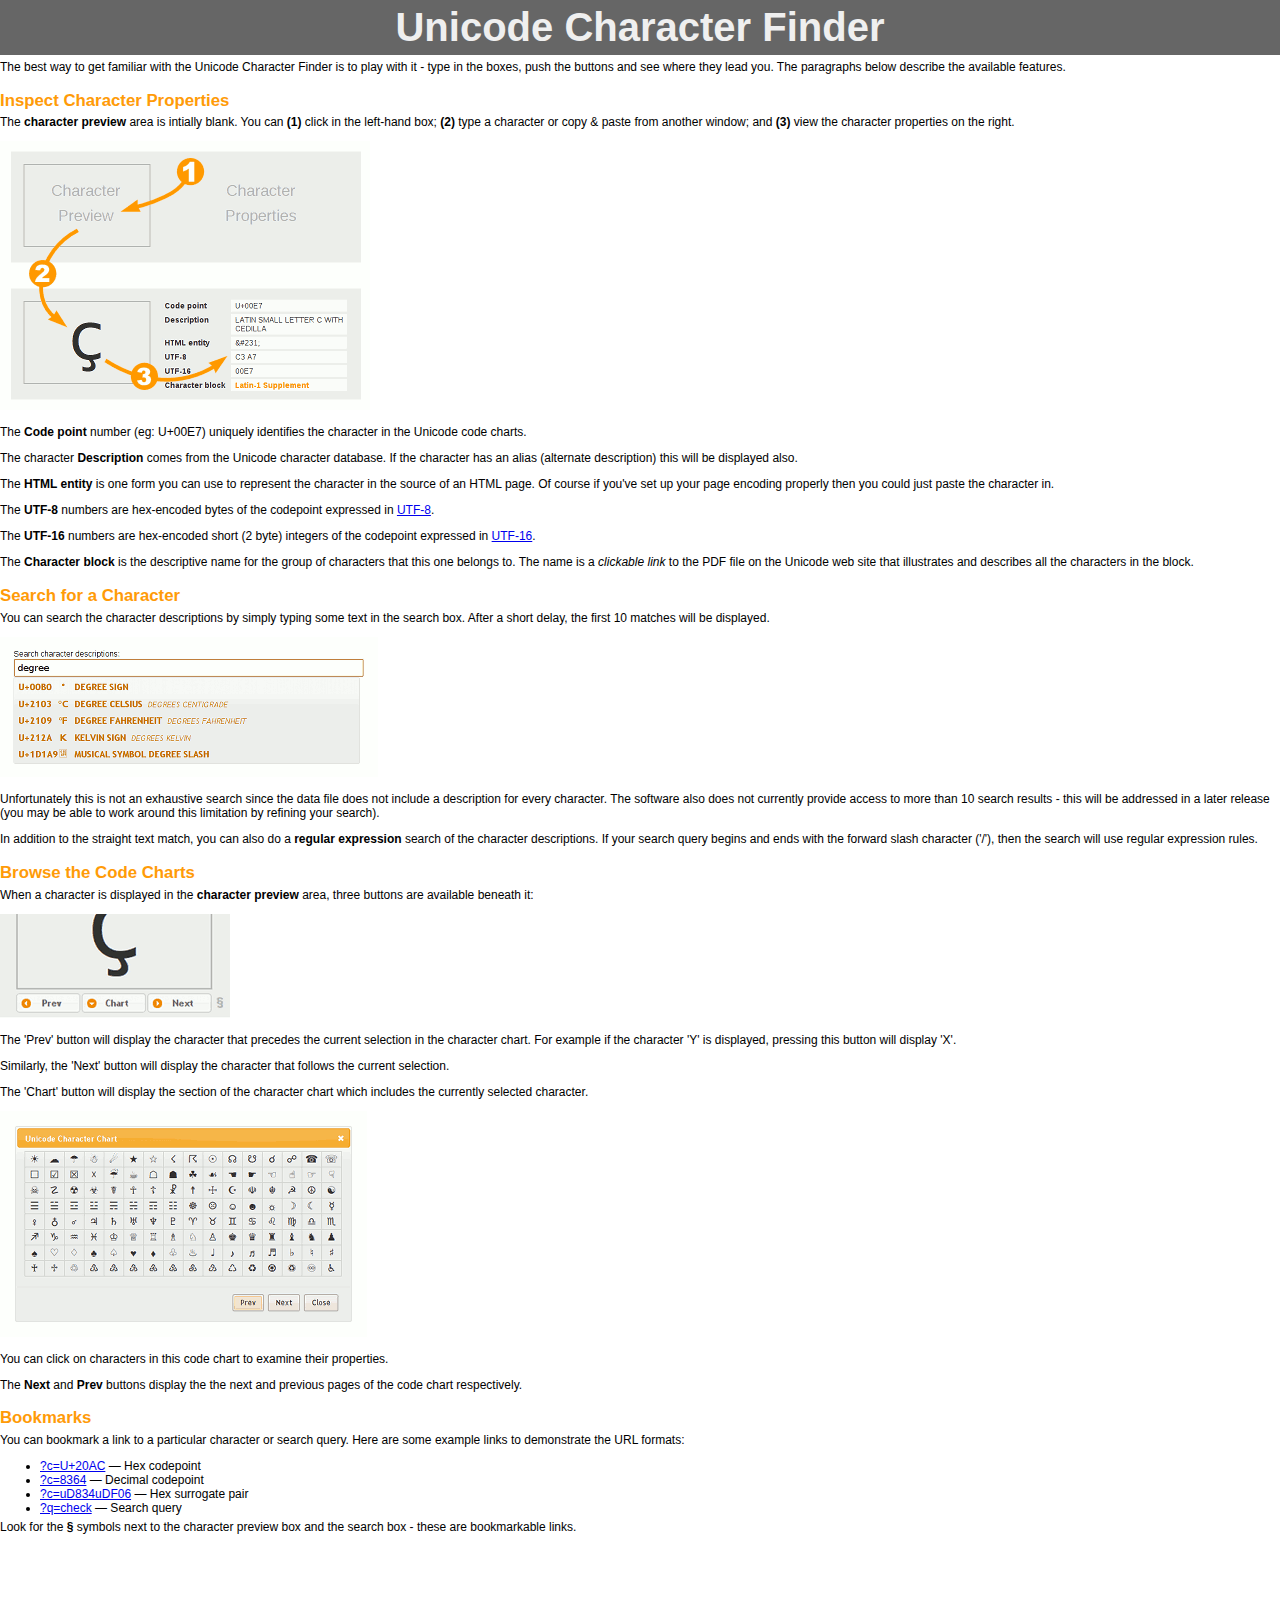
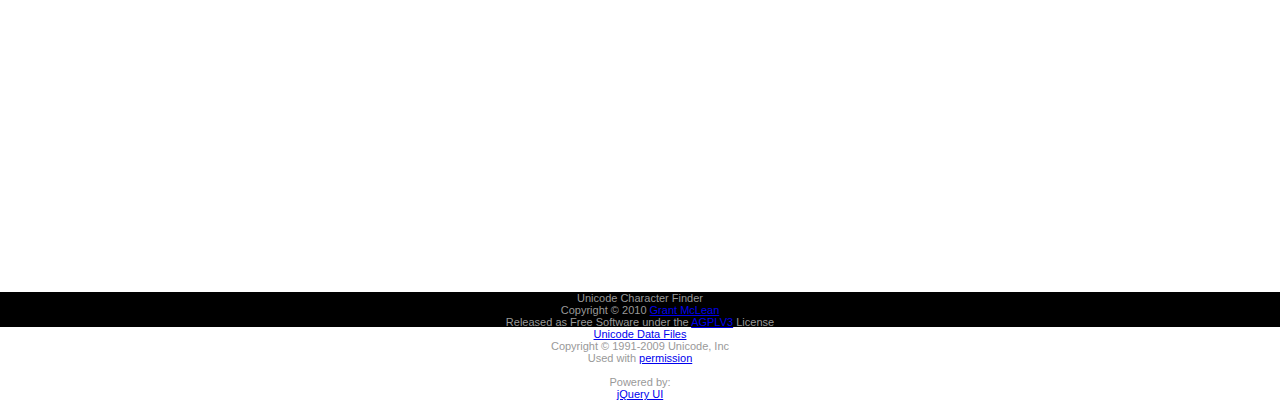
==== htdocs/index.html @ 3fd171ea "update help text and images" ====
<!DOCTYPE html PUBLIC "-//W3C//DTD XHTML 1.0 Strict//EN"
         "http://www.w3.org/TR/xhtml1/DTD/xhtml1-strict.dtd">
<html>
<head>
  <meta http-equiv="content-type" content="text/html; charset=utf-8" />
  <title>Unicode Character Finder</title>
  <!-- Copyright (c) 2010 Grant McLean.  See LICENSE.TXT for details -->
  <link rel="stylesheet" type="text/css" href="style.css">
  <link rel="stylesheet" type="text/css" href="ui/css/ui-lightness/jquery-ui-1.8rc2.custom.css">
  <script type="text/javascript" src="jquery-1.4.2.min.js"></script>
  <script type="text/javascript" src="jquery-ui-1.8rc3.custom.min.js"></script>
  <script type="text/javascript" src="jquery.ba-bbq.min.js"></script>
  <script type="text/javascript" src="jquery.ucf.js"></script>
  <script type="text/javascript" src="jquery.bgiframe.min.js"></script>
  <script type="text/javascript">
    jQuery(function () {
        jQuery('#my-ucf').ucf({ "help_selector": "#ucf-help" });
    });
  </script>
  <!--[if lt IE 7]><link rel="stylesheet" type="text/css" href="nasty-ie-hacks.css"><![endif]-->

</head>
<body>

  <div class="content">

    <h1>Unicode Character Finder<a id="fork-me" alt="Fork me on GitHub" title="Fork me on GitHub" href="http://github.com/grantm/ucf"></a></h1>

    <noscript>

      <p>This Javascript application allows you to search and browse the
      Unicode character charts.  It will also help you determine the syntax for
      entering characters into web pages or the source code of programs you are
      developing.  The program is free software: you can redistribute it and/or
      modify it under the terms of the GNU Affero General Public License.</p>

    </noscript>

    <div id="my-ucf"></div>

    <div id="ucf-help">

      <p>The best way to get familiar with the Unicode Character Finder is to
      play with it - type in the boxes, push the buttons and see where they
      lead you.  The paragraphs below describe the available features.</p>

      <h1>Inspect Character Properties</h1>

      <p>The <b>character preview</b> area is intially blank. You can
      <b>(1)</b> click in the left-hand box; <b>(2)</b> type a character or
      copy &amp; paste from another window; and <b>(3)</b> view the character
      properties on the right.</p>

      <p><img src="images/char-props.png" alt="picture of character properties" /></p>

      <p>The <b>Code point</b> number (eg: U+00E7) uniquely identifies the
      character in the Unicode code charts.</p>

      <p>The character <b>Description</b> comes from the Unicode character
      database.  If the character has an alias (alternate description) this
      will be displayed also.</p>

      <p>The <b>HTML entity</b> is one form you can use to represent the
      character in the source of an HTML page.  Of course if you've set up your
      page encoding properly then you could just paste the character in.</p>

      <p>The <b>UTF-8</b> numbers are hex-encoded bytes of the codepoint
      expressed in <a href='http://en.wikipedia.org/wiki/UTF-8'>UTF-8</a>.</p>

      <p>The <b>UTF-16</b> numbers are hex-encoded short (2 byte) integers of
      the codepoint expressed in <a
      href='http://en.wikipedia.org/wiki/UTF-16'>UTF-16</a>.</p>

      <p>The <b>Character block</b> is the descriptive name for the group of
      characters that this one belongs to.  The name is a <i>clickable link</i>
      to the PDF file on the Unicode web site that illustrates and describes
      all the characters in the block.</p>

      <h1>Search for a Character</h1>

      <p>You can search the character descriptions by simply typing some text
      in the search box.  After a short delay, the first 10 matches will be
      displayed.</p>

      <p><img src="images/char-search.png" alt="picture of character search" /></p>

      <p>Unfortunately this is not an exhaustive search since the data file
      does not include a description for every character.  The software also
      does not currently provide access to more than 10 search results - this
      will be addressed in a later release (you may be able to work around this
      limitation by refining your search).</p>

      <p>In addition to the straight text match, you can also do a <b>regular
      expression</b> search of the character descriptions.  If your search
      query begins and ends with the forward slash character ('/'), then the
      search will use regular expression rules.</p>

      <h1>Browse the Code Charts</h1>

      <p>When a character is displayed in the <b>character preview</b> area,
      three buttons are available beneath it:</p>

      <p><img src="images/char-browse.png" alt="picture of browse buttons" /></p>

      <p>The 'Prev' button will display the character that precedes the
      current selection in the character chart.  For example if the character
      'Y' is displayed, pressing this button will display 'X'.</p>

      <p>Similarly, the 'Next' button will display the character that
      follows the current selection.</p>

      <p>The 'Chart' button will display the section of the character chart
      which includes the currently selected character.</p>

      <p><img src="images/char-chart.png" alt="picture of character chart" /></p>

      <p>You can click on characters in this code chart to examine their
      properties.</p>

      <p>The <b>Next</b> and <b>Prev</b> buttons display the the next and
      previous pages of the code chart respectively.</p>

      <h1>Bookmarks</h1>

      <p>You can bookmark a link to a particular character or search query.
      Here are some example links to demonstrate the URL formats:</p>

      <ul id="sample-bookmarks">
        <li><a rel="nofollow" href="?c=U+20AC">?c=U+20AC</a> &mdash; Hex codepoint</li>
        <li><a rel="nofollow" href="?c=8364">?c=8364</a> &mdash; Decimal codepoint</li>
        <li><a rel="nofollow" href="?c=uD834uDF06">?c=uD834uDF06</a> &mdash; Hex surrogate pair</li>
        <li><a rel="nofollow" href="?q=check">?q=check</a> &mdash; Search query</li>
      </ul>

      <p>Look for the <b>&#167;</b> symbols next to the character preview box
      and the search box - these are bookmarkable links.</p>

      <p>&nbsp;</p>

    </div>

    <div class="push"></div>
  </div>

  <div class="footer">

    <div class="subfoot1">
      Unicode Character Finder<br />
      Copyright &copy; 2010 <a href="http://www.mclean.net.nz">Grant McLean</a><br />
      Released as Free Software under the <a href="http://www.fsf.org/licensing/licenses/agpl-3.0.html">AGPLV3</a> License
    </div>

    <div class="subfoot3">
      <a href="http://www.unicode.org/">Unicode Data Files</a><br />
      Copyright &copy; 1991-2009 Unicode, Inc<br />
      Used with <a href="http://www.unicode.org/copyright.html">permission</a>
    </div>

    <div class="subfoot2">
      &nbsp;<br />
      Powered by:<br />
      <a href="http://jqueryui.com/">jQuery UI</a>
    </div>

  </div>

</body>
</html>
---- htdocs/style.css ----
* {
  margin: 0;
}

html, body {
  height: 100%;
}

.content {
  min-height: 100%;
  height: auto !important;
  height: 100%;
  margin: 0 auto -35px;
  padding-bottom: 320px;
}

.footer, .push {
  height: 35px;
}

.footer {
  color: #999999;
  background-color: #000000;
  font-size: 11px;
  text-align: center;
}

.footer ul {
  padding: 10px 0 0 0;
  list-style: none;
}

body {
  margin: 0;
  padding: 0;
  font-family: Liberation Sans, Arial, sans-serif;
  font-size: 12px;
}

h1 {
  margin: 0;
  padding: 5px;
  text-align: center;
  color: #efefef;
  background-color: #666666;
  font-size: 40px;
  white-space: nowrap;
}

#my-ucf {
  width: 700px;
  margin: 0 auto;
  padding: 0;
  position: relative;
  font-size: 16px;
}

form.ucf-app a {
  color: #C77405;
  font-weight: bold;
  text-decoration: none;
}

form.ucf-app a:visited {
  color: #C77405;
}

form.ucf-app a:hover {
  text-decoration: underline;
}

form.ucf-app div.search-wrap {
  margin: 0 0 1.6em 0;
  position: relative;
  clear: both;
  z-index: 1;
}

form.ucf-app div.search-wrap input.search {
  width: 686px;
  font-size: 120%;
  padding: 5px;
}

form.ucf-app div.search-wrap input.search.busy {
  background: #eeeeee url(images/throbber.gif) no-repeat scroll center right;
}

form.ucf-app div.char-wrap {
  background-color: #eeeeee;
  float: left;
  width: 100%;
  margin: 0 0 30px 0;
  z-index: 2;
}

form.ucf-app div.char-wrap div.char-preview {
  float: left;
  position: relative;
  width: 300px;
}

form.ucf-app div.char-wrap div.char-props {
  float: left;
  position: relative;
  width: 400px;
}

form.ucf-app div.char-wrap div.char-preview-label {
  position: absolute;
  top: 25px;
  left: 25px;
  width: 250px;
  z-index: 1;
  text-align: center;
  font-size: 32px;
  line-height: 50px;
  padding: 28px 0 0 0;
  color: #bbbbbb;
  visibility: hidden;
}

form.ucf-app.empty div.char-wrap div.char-preview-label {
  visibility: visible;
}

form.ucf-app input.char {
  position: relative;
  z-index: 2;
  color: #333333;
  background-color: transparent;
  margin: 25px 25px 0 25px;
  width: 250px;
  height: 160px;
  font-size: 130px;
  text-align: center;
  border: 2px solid #bbbbbb;
}

form.ucf-app div.char-wrap div.char-props-label {
  position: absolute;
  top: 25px;
  left: 25px;
  width: 350px;
  z-index: 1;
  text-align: center;
  font-size: 32px;
  line-height: 50px;
  padding: 28px 0 0 0;
  color: #bbbbbb;
  visibility: hidden;
}

form.ucf-app.empty div.char-wrap div.char-props-label {
  visibility: visible;
}

form.ucf-app span.char-buttons {
  position: relative;
  left: 25px;
  visibility: hidden;
}

form.ucf-app div.char-wrap:hover span.char-buttons {
  visibility: visible;
}

form.ucf-app span.char-buttons button {
  margin-bottom: 6px;
  margin-right: 1px;
  width: 84px;
  height: 25px
}

form.ucf-app.empty span.char-buttons button {
  visibility: hidden;
}

form.ucf-app div.sample-wrap {
  color: #cccccc;
}

form.ucf-app div.sample-wrap:hover {
  color: #444444;
}

form.ucf-app div.sample-wrap ul {
  visibility: hidden;
  margin: 0 0 0 1em;
  padding: 0;
  list-style: none;
  display: inline;
}

form.ucf-app div.sample-wrap:hover ul {
  visibility: visible;
}

form.ucf-app div.sample-wrap ul li {
  margin: none;
  padding: 0 0.3em;
  list-style: none;
  display: inline;
}

form.ucf-app.empty div.char-info table {
  visibility: hidden;
}

form.ucf-app div.char-info table {
  margin: 22px 0 0 0;
  width: 375px;
  border-collapse: collapse;
  font-size: 14px;
  color: #333333;
}

form.ucf-app div.char-info table th {
  text-align: left;
  vertical-align: top;
}

form.ucf-app div.char-info span.alias {
  font-size: 90%;
  font-style: italic;
  color: #666666;
}

form.ucf-app div.char-info table th,
form.ucf-app div.char-info table td {
  border: 4px solid #eeeeee;
  padding: 3px;
}

form.ucf-app div.char-info table td {
  width: 236px;
  background-color: #fcfcfc;
  padding-left: 8px;
}

/* -------------------- for auto complete list ------------------------- */

form.ucf-app div.code-point {
  float: left;
  width: 4.2em;
}

form.ucf-app div.code-sample {
  float: left;
  font-weight: bold;
  width: 1.5em;
  text-align: center;
}

form.ucf-app div.code-descr {
  margin-left: 6.4em;
}

form.ucf-app span.code-alias {
  font-size: 92%;
  font-style: italic;
  font-weight: normal;
  padding-left: 0.6em;
}

table.ucf-code-chart {
  border-collapse: collapse;
  font-family: Liberation Sans, Arial, sans-serif;
}

table.ucf-code-chart td {
  border: 1px solid #cccccc;
  padding: 1px 0 0 0;
  font-size: 10px;
  font-size: 17px;
  text-align: center;
  vertical-align: center;
  width: 32px;
  height: 26px;
}

table.ucf-code-chart td.reserved {
  background-color: #eeeeee;
}

table.ucf-code-chart td.curr-char {
  background-color: #fad184;
}

div.ui-dialog-buttonpane {
  font-weight: bold;
}

div.ucf-tab-font {
  width: 32px;
  height: 62px;
  background-image: url(images/tabs.png);
  background-position: 0px -78px;
  position: absolute;
  top: 25px;
  left: -32px;
}

div.ucf-tab-font:hover {
  background-position: 0px 0px;
  cursor: pointer;
}

div.ucf-tab-help {
  width: 32px;
  height: 62px;
  background-image: url(images/tabs.png);
  background-position: 0px -233px;
  position: absolute;
  top: 25px;
  left: 700px;
}

div.ucf-tab-help:hover {
  background-position: 0px 153px;
  cursor: pointer;
}

#ucf-help {
  background-color: white;
}

#ucf-help h1 {
  color: #ff9b08;
  background-color: transparent;
  font-size: 140%;
  text-align: left;
  padding: 0;
  margin: 1.0em 0 0.2em 0;
}

#ucf-help p {
  margin: 0.4em 0 1em 0;
}
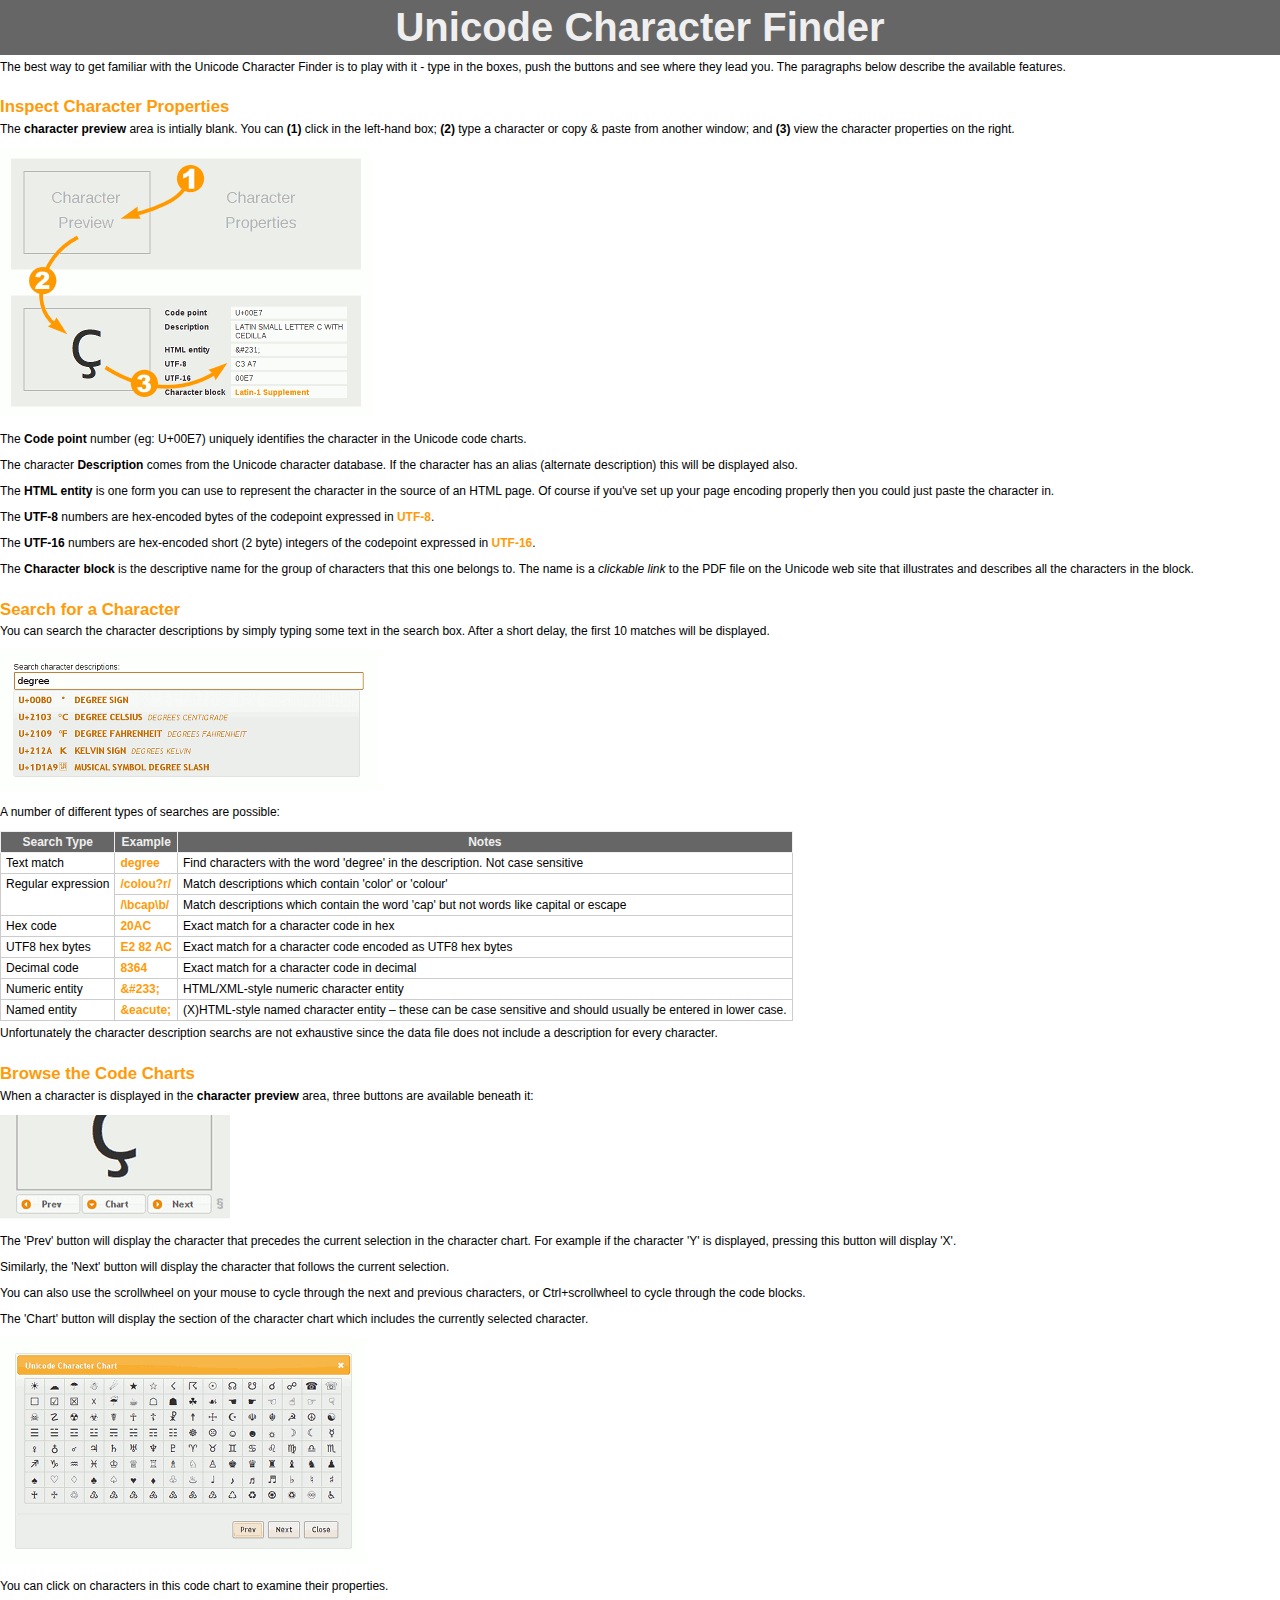
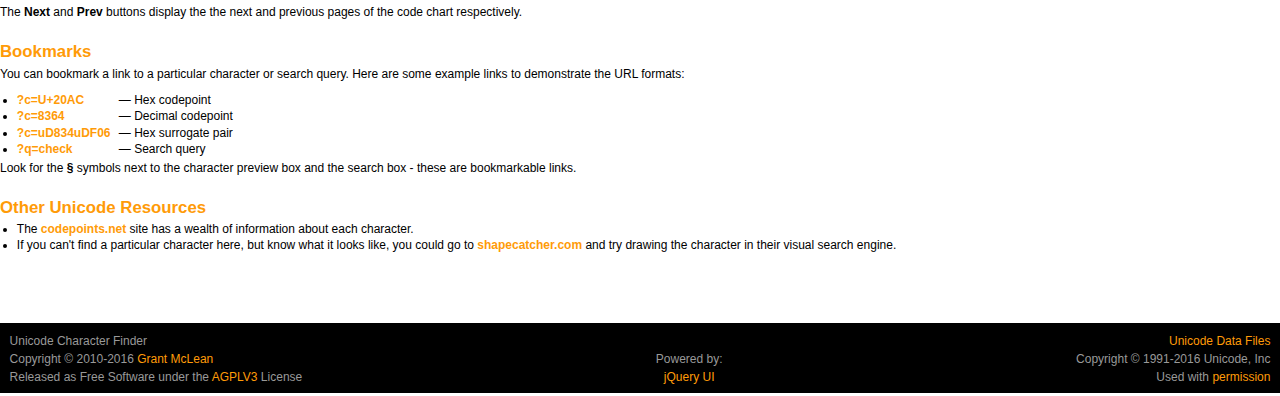
==== commit c0b529be: "display Unicode version number in the footer" ====
--- a/htdocs/index.html
+++ b/htdocs/index.html
@@ -1,20 +1,22 @@
-<!DOCTYPE html PUBLIC "-//W3C//DTD XHTML 1.0 Strict//EN"
-         "http://www.w3.org/TR/xhtml1/DTD/xhtml1-strict.dtd">
+<!DOCTYPE html>
 <html>
 <head>
   <meta http-equiv="content-type" content="text/html; charset=utf-8" />
   <title>Unicode Character Finder</title>
-  <!-- Copyright (c) 2010 Grant McLean.  See LICENSE.TXT for details -->
+  <!-- Copyright (c) 2010-2016 Grant McLean.  See LICENSE.TXT for details -->
   <link rel="stylesheet" type="text/css" href="style.css">
-  <link rel="stylesheet" type="text/css" href="ui/css/ui-lightness/jquery-ui-1.8rc2.custom.css">
-  <script type="text/javascript" src="jquery-1.4.2.min.js"></script>
-  <script type="text/javascript" src="jquery-ui-1.8rc3.custom.min.js"></script>
-  <script type="text/javascript" src="jquery.ba-bbq.min.js"></script>
+  <link rel="stylesheet" type="text/css" href="jquery-ui-1.11.4.custom/jquery-ui.min.css">
+  <script type="text/javascript" src="query-string.js"></script>
+  <script type="text/javascript" src="jquery-1.11.3.min.js"></script>
+  <script type="text/javascript" src="jquery-ui-1.11.4.custom/jquery-ui.min.js"></script>
+  <script type="text/javascript" src="jquery.mousewheel.min.js"></script>
   <script type="text/javascript" src="jquery.ucf.js"></script>
-  <script type="text/javascript" src="jquery.bgiframe.min.js"></script>
   <script type="text/javascript">
     jQuery(function () {
-        jQuery('#my-ucf').ucf({ "help_selector": "#ucf-help" });
+        jQuery('#my-ucf').ucf({
+            help_selector: "#ucf-help",
+            sample_chars: [ 169, 233, 256, 257, 8364, 8451, 9654, 9733, 9731, 119558, 128568 ]
+        });
     });
   </script>
   <!--[if lt IE 7]><link rel="stylesheet" type="text/css" href="nasty-ie-hacks.css"><![endif]-->
@@ -84,16 +86,58 @@
 
       <p><img src="images/char-search.png" alt="picture of character search" /></p>
 
-      <p>Unfortunately this is not an exhaustive search since the data file
-      does not include a description for every character.  The software also
-      does not currently provide access to more than 10 search results - this
-      will be addressed in a later release (you may be able to work around this
-      limitation by refining your search).</p>
-
-      <p>In addition to the straight text match, you can also do a <b>regular
-      expression</b> search of the character descriptions.  If your search
-      query begins and ends with the forward slash character ('/'), then the
-      search will use regular expression rules.</p>
+      <p>A number of different types of searches are possible:</p>
+
+      <table class="search-types">
+        <tr>
+          <th>Search Type</th>
+          <th>Example</th>
+          <th>Notes</th>
+        </tr>
+        <tr>
+          <td>Text match</td>
+          <td><a rel="nofollow" href="?q=degree">degree</a></td>
+          <td>Find characters with the word 'degree' in the description. Not case sensitive</td>
+        </tr>
+        <tr>
+          <td rowspan="2">Regular expression</td>
+          <td><a rel="nofollow" href="?q=/colou?r/">/colou?r/</a></td>
+          <td>Match descriptions which contain 'color' or 'colour'</td>
+        </tr>
+        <tr>
+          <td><a rel="nofollow" href="?q=/\bcap\b/">/\bcap\b/</a></td>
+          <td>Match descriptions which contain the word 'cap' but not words like capital or escape</td>
+        </tr>
+        <tr>
+          <td>Hex code</td>
+          <td><a rel="nofollow" href="?q=20AC">20AC</a></td>
+          <td>Exact match for a character code in hex</td>
+        </tr>
+        <tr>
+          <td>UTF8 hex bytes</td>
+          <td><a rel="nofollow" href="?q=E2%2082%20AC">E2 82 AC</a></td>
+          <td>Exact match for a character code encoded as UTF8 hex bytes</td>
+        </tr>
+        <tr>
+          <td>Decimal code</td>
+          <td><a rel="nofollow" href="?q=8364">8364</a></td>
+          <td>Exact match for a character code in decimal</td>
+        </tr>
+        <tr>
+          <td>Numeric entity</td>
+          <td><a rel="nofollow" href="?q=%26%23233;">&amp;#233;</a></td>
+          <td>HTML/XML-style numeric character entity</td>
+        </tr>
+        <tr>
+          <td>Named entity</td>
+          <td><a rel="nofollow" href="?q=%26eacute;">&amp;eacute;</a></td>
+          <td>(X)HTML-style named character entity – these can be case sensitive and should usually be entered in lower case.</td>
+        </tr>
+      </table>
+
+      <p>Unfortunately the character description searchs are not exhaustive
+      since the data file does not include a description for every
+      character.</p>
 
       <h1>Browse the Code Charts</h1>
 
@@ -108,6 +152,10 @@
 
       <p>Similarly, the 'Next' button will display the character that
       follows the current selection.</p>
+
+      <p>You can also use the scrollwheel on your mouse to cycle through the
+      next and previous characters, or Ctrl+scrollwheel to cycle through the
+      code blocks.</p>
 
       <p>The 'Chart' button will display the section of the character chart
       which includes the currently selected character.</p>
@@ -135,6 +183,20 @@
       <p>Look for the <b>&#167;</b> symbols next to the character preview box
       and the search box - these are bookmarkable links.</p>
 
+      <h1>Other Unicode Resources</h1>
+
+      <ul>
+
+        <li>The <a href="https://codepoints.net">codepoints.net</a> site has a
+        wealth of information about each character.</li>
+
+        <li>If you can't find a particular character here, but know what it
+        looks like, you could go to <a
+        href="http://shapecatcher.com/">shapecatcher.com</a> and try drawing
+        the character in their visual search engine.</li>
+
+      </ul>
+
       <p>&nbsp;</p>
 
     </div>
@@ -146,13 +208,13 @@
 
     <div class="subfoot1">
       Unicode Character Finder<br />
-      Copyright &copy; 2010 <a href="http://www.mclean.net.nz">Grant McLean</a><br />
+      Copyright &copy; 2010-2016 <a href="http://www.mclean.net.nz">Grant McLean</a><br />
       Released as Free Software under the <a href="http://www.fsf.org/licensing/licenses/agpl-3.0.html">AGPLV3</a> License
     </div>
 
     <div class="subfoot3">
-      <a href="http://www.unicode.org/">Unicode Data Files</a><br />
-      Copyright &copy; 1991-2009 Unicode, Inc<br />
+      <a href="http://www.unicode.org/">Unicode Data Files<span id="unicode-version"></span></a><br />
+      Copyright &copy; 1991-2016 Unicode, Inc<br />
       Used with <a href="http://www.unicode.org/copyright.html">permission</a>
     </div>
 
--- a/htdocs/style.css
+++ b/htdocs/style.css
@@ -10,25 +10,31 @@
   min-height: 100%;
   height: auto !important;
   height: 100%;
-  margin: 0 auto -35px;
-  padding-bottom: 320px;
+  margin: 0 auto -70px;
+  padding-bottom: 40px;
 }
 
 .footer, .push {
-  height: 35px;
+  height: 70px;
 }
 
 .footer {
   color: #999999;
   background-color: #000000;
-  font-size: 11px;
-  text-align: center;
-}
-
-.footer ul {
-  padding: 10px 0 0 0;
-  list-style: none;
-}
+  font-size: 12px;
+  line-height: 150%;
+}
+
+.footer a {
+  color: #ff9b08;
+  text-decoration: none;
+}
+.footer a:visited { color: #ff9b08; }
+.footer a:hover { text-decoration: underline; }
+
+.subfoot1 { padding: 0.8em; float: left; text-align: left; }
+.subfoot2 { padding: 0.8em; text-align: center; }
+.subfoot3 { padding: 0.8em; float: right; text-align: right; }
 
 body {
   margin: 0;
@@ -47,6 +53,42 @@
   white-space: nowrap;
 }
 
+ul {
+  margin: 0;
+  padding: 0;
+}
+
+ul li {
+  margin: 0.2em 0 0.2em 1.4em;
+  padding: 0;
+}
+body .ui-state-default {
+  color: #333333 !important;
+}
+
+div.ucf-splash-dlg p {
+  font-size: 120%;
+  margin: 1.6em auto 1.6em auto;
+}
+
+div.ucf-splash-dlg p.error {
+  color: #AA0000;
+  font-weight: bold;
+}
+
+p.ucf-loading {
+  font-size: 130%;
+  width: 7em;
+  padding-right: 20px;
+  background: #eeeeee url(images/throbber.gif) no-repeat scroll center right;
+  margin: 2em auto 2em auto;
+}
+
+div.ucf-splash-dlg p span.ui-icon {
+  float: left;
+  margin-right: 0.6em;
+}
+
 #my-ucf {
   width: 700px;
   margin: 0 auto;
@@ -55,18 +97,39 @@
   font-size: 16px;
 }
 
-form.ucf-app a {
-  color: #C77405;
+form.ucf-app a,
+div#ucf-help a {
+  color: #ff9b08;
   font-weight: bold;
   text-decoration: none;
 }
 
-form.ucf-app a:visited {
-  color: #C77405;
-}
-
-form.ucf-app a:hover {
+form.ucf-app a:visited,
+div#ucf-help a:visited {
+  color: #ff9b08;
+}
+
+form.ucf-app a:hover,
+div#ucf-help a:hover {
   text-decoration: underline;
+}
+
+div#ucf-help table.search-types {
+  border-collapse: collapse;
+}
+
+div#ucf-help table.search-types th {
+  white-space: nowrap;
+  color: #eeeeee;
+  background-color: #666666;
+  border: 1px solid #eeeeee;
+  padding: 3px 5px;
+}
+
+div#ucf-help table.search-types td {
+  vertical-align: top;
+  border: 1px solid #cccccc;
+  padding: 3px 5px;
 }
 
 form.ucf-app div.search-wrap {
@@ -86,6 +149,19 @@
   background: #eeeeee url(images/throbber.gif) no-repeat scroll center right;
 }
 
+form.ucf-app div.search-wrap.state-empty a.search-link {
+  visibility: hidden;
+}
+
+form.ucf-app div.search-wrap a.search-link {
+  padding: 0 6px;
+  color: #bbbbbb;
+}
+
+form.ucf-app div.search-wrap a.search-link:hover {
+  color: #ff9b08;
+}
+
 form.ucf-app div.char-wrap {
   background-color: #eeeeee;
   float: left;
@@ -98,6 +174,22 @@
   float: left;
   position: relative;
   width: 300px;
+}
+
+form.ucf-app div.char-preview input.unassigned {
+  background-image: url(images/reserved-bg.png);
+}
+
+form.ucf-app div.char-preview input.noncharacter {
+  background-color: #aaaaaa;
+}
+
+form.ucf-app div.char-preview input.surrogate {
+  background-color: #77aa77;
+}
+
+form.ucf-app div.char-preview input.pua {
+  background-color: #fafad7;
 }
 
 form.ucf-app div.char-wrap div.char-props {
@@ -129,7 +221,7 @@
   z-index: 2;
   color: #333333;
   background-color: transparent;
-  margin: 25px 25px 0 25px;
+  margin: 20px 25px 5px 25px;
   width: 250px;
   height: 160px;
   font-size: 130px;
@@ -158,26 +250,50 @@
 form.ucf-app span.char-buttons {
   position: relative;
   left: 25px;
+}
+
+form.ucf-app span.char-buttons button.ui-button.ui-state-default {
+  font-weight: bold;
+  color: #666666 !important;
+  font-size: 12px;
+  padding: 0 0 0 0;
+  margin-bottom: 6px;
+  margin-right: 2px;
+  width: 83px;
+  height: 25px
+}
+
+form.ucf-app span.char-buttons button.ui-button span.ui-button-icon-primary {
+  margin: -8px 0 0 4px;
+}
+
+form.ucf-app span.char-buttons button.disabled {
+  background-color: yellow;
+}
+
+form.ucf-app span.char-buttons button span.ui-button-text {
+  position: relative;
+  top: -2px;
+}
+
+form.ucf-app.empty span.char-buttons a.char-link {
   visibility: hidden;
 }
 
-form.ucf-app div.char-wrap:hover span.char-buttons {
-  visibility: visible;
-}
-
-form.ucf-app span.char-buttons button {
-  margin-bottom: 6px;
-  margin-right: 1px;
-  width: 84px;
-  height: 25px
-}
-
-form.ucf-app.empty span.char-buttons button {
-  visibility: hidden;
+form.ucf-app span.char-buttons a.char-link {
+  font-size: 18px;
+  padding: 0 4px;
+  color: #bbbbbb;
+}
+
+form.ucf-app span.char-buttons a.char-link:hover {
+  color: #ff9b08;
 }
 
 form.ucf-app div.sample-wrap {
+  display: none;
   color: #cccccc;
+  margin-top: 1.0em;
 }
 
 form.ucf-app div.sample-wrap:hover {
@@ -197,13 +313,20 @@
 }
 
 form.ucf-app div.sample-wrap ul li {
-  margin: none;
-  padding: 0 0.3em;
+  margin: 0;
+  padding: 0.4em 0.6em;
   list-style: none;
   display: inline;
+  border-radius: 4px;
+}
+
+form.ucf-app div.sample-wrap ul li:hover {
+  background-color: #eeeeee;
+  cursor: pointer;
 }
 
 form.ucf-app.empty div.char-info table {
+  float: left;
   visibility: hidden;
 }
 
@@ -238,7 +361,29 @@
   padding-left: 8px;
 }
 
-/* -------------------- for auto complete list ------------------------- */
+/* -------------------- for search results list ------------------------- */
+
+form.ucf-app .search-results .result-items {
+  position: relative;
+}
+
+form.ucf-app .search-wrap.state-empty .result-items {
+  display: none;
+}
+
+form.ucf-app .result-items li {
+  font-size: 1.1em;
+  color: #FF9B08;
+  font-weight: bold;
+  border: 1px solid transparent;
+  padding: 4px;
+}
+
+form.ucf-app .result-items li:hover {
+  border: 1px solid #fbcb09;
+  background: #fdf5ce url("jquery-ui-1.11.4.custom/images/ui-bg_glass_100_fdf5ce_1x400.png") 50% 50% repeat-x;
+  color: #c77405;
+}
 
 form.ucf-app div.code-point {
   float: left;
@@ -263,13 +408,99 @@
   padding-left: 0.6em;
 }
 
+form.ucf-app span.code-alias:after {
+  content: '';
+  display: block;
+  clear: left;
+}
+
+form.ucf-app .search-footer {
+  padding: 10px 0;
+  text-align: center;
+  background-color: #eeeeee;
+  border-bottom-left-radius: 16px;
+  border-bottom-right-radius: 16px;
+}
+
+form.ucf-app .search-footer .throbber {
+  background-repeat: no-repeat;
+  background-image: url(images/throbber.gif);
+  background-position: right center;
+  padding-right: 22px;
+}
+
+form.ucf-app .search-footer .throbber {
+  font-weight: bold;
+}
+
+form.ucf-app .search-wrap.state-partial .search-footer:hover {
+  cursor: pointer;
+  background-color: #FF9B08;
+  color: #ffffff;
+}
+
+form.ucf-app .search-wrap .search-footer .complete {
+  font-style: italic;
+  color: #888888;
+}
+
+form.ucf-app .search-wrap.state-empty .search-footer,
+form.ucf-app .search-wrap .search-footer .throbber,
+form.ucf-app .search-wrap .search-footer .partial,
+form.ucf-app .search-wrap .search-footer .complete {
+  display: none;
+}
+
+form.ucf-app .search-wrap.state-empty .sample-wrap  { display: block; }
+
+form.ucf-app .search-wrap.state-searching .throbber { display: inline; }
+form.ucf-app .search-wrap.state-partial   .partial  { display: inline; }
+form.ucf-app .search-wrap.state-complete  .complete { display: inline; }
+
+div.ucf-chart-dialog {
+  position: relative;
+}
+
+div.ucf-chart-dialog select.ucf-block-menu {
+  position: relative;
+}
+
+div.ucf-chart-wrapper {
+  height: 220px;
+  border-bottom: 1px solid #cccccc;
+  margin: 0 0 8px 0;
+  padding: 2px;
+  overflow: auto;
+}
+
+div.ucf-chart-buttons {
+  position: relative;
+}
+
+div.ucf-chart-buttons select {
+  position: absolute;
+  width: 300px;
+  top: 2px;
+}
+
+div.ucf-chart-buttons button {
+  float: right;
+  margin-left: 4px;
+}
+
+div.ucf-chart-buttons button.ui-button span.ui-button-icon-primary {
+  margin: -8px 0 0 4px;
+}
+
 table.ucf-code-chart {
   border-collapse: collapse;
   font-family: Liberation Sans, Arial, sans-serif;
+  background-image: url(images/reserved-bg.png);
 }
 
 table.ucf-code-chart td {
   border: 1px solid #cccccc;
+  background-color: #eeeeee;
   padding: 1px 0 0 0;
   font-size: 10px;
   font-size: 17px;
@@ -279,8 +510,21 @@
   height: 26px;
 }
 
-table.ucf-code-chart td.reserved {
-  background-color: #eeeeee;
+table.ucf-code-chart td.unassigned {
+  background-color: transparent;
+  opacity : 0.3;
+}
+
+table.ucf-code-chart td.noncharacter {
+  background-color: #aaaaaa;
+}
+
+table.ucf-code-chart td.surrogate {
+  background-color: #77aa77;
+}
+
+table.ucf-code-chart td.pua {
+  background-color: #fafad7;
 }
 
 table.ucf-code-chart td.curr-char {
@@ -331,9 +575,30 @@
   font-size: 140%;
   text-align: left;
   padding: 0;
-  margin: 1.0em 0 0.2em 0;
+  margin: 1.4em 0 0.2em 0;
 }
 
 #ucf-help p {
   margin: 0.4em 0 1em 0;
 }
+
+#fork-me {
+  display: block;
+  width: 56px;
+  height: 56px;
+  position: absolute;
+  top: 0;
+  right: 0;
+  background-image: url(images/fork-me.png);
+}
+
+#fork-me:hover {
+  background-position: 0px -56px;
+}
+
+ul#sample-bookmarks li a {
+  display: block;
+  float: left;
+  width: 8.5em;
+}
+
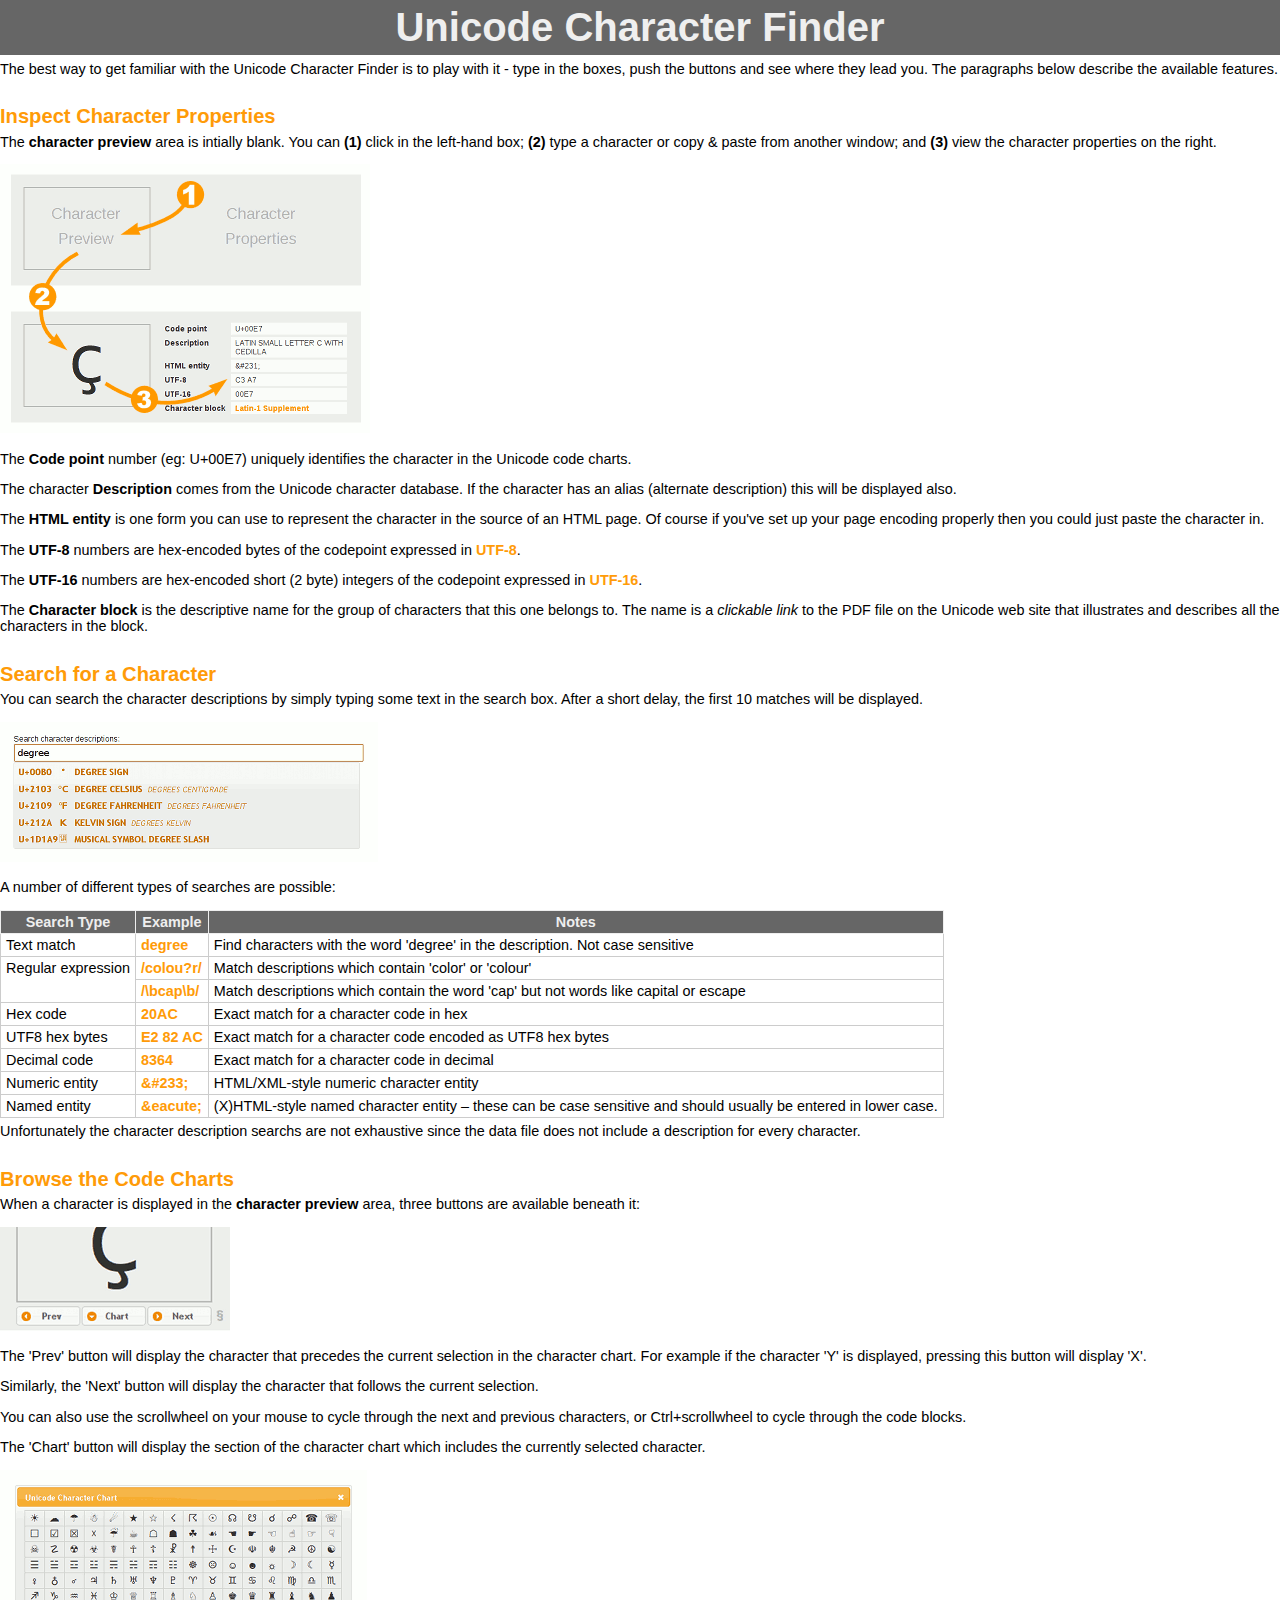
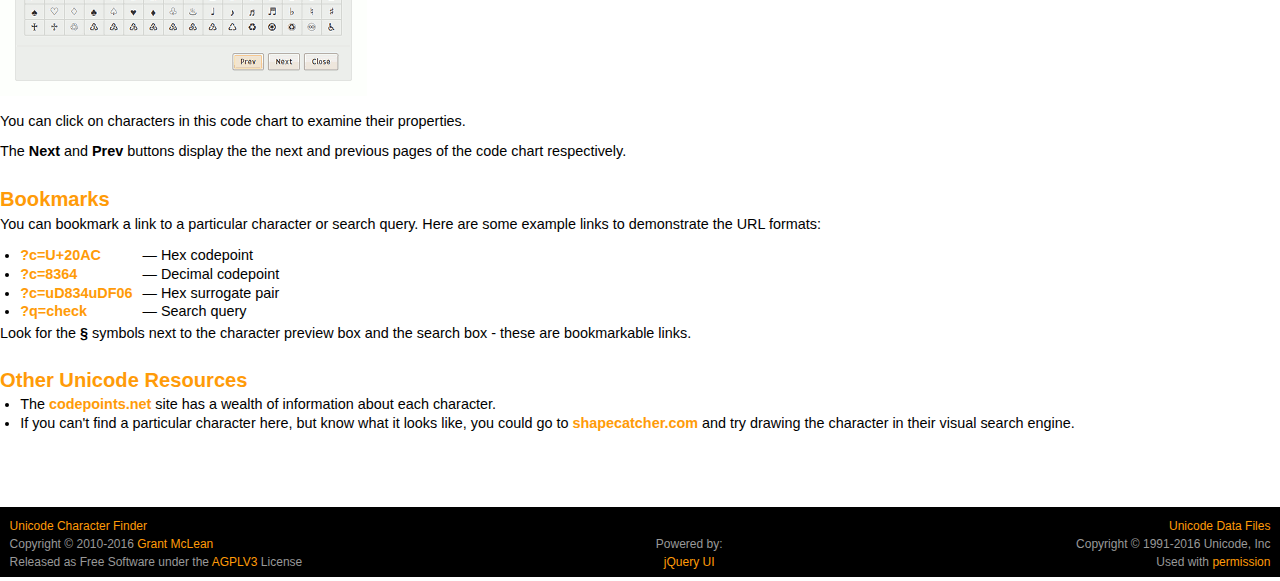
==== commit 9cb341ea: "jQuery UI: upgrade from 1.11.4 to 1.12.0" ====
--- a/htdocs/index.html
+++ b/htdocs/index.html
@@ -4,11 +4,18 @@
   <meta http-equiv="content-type" content="text/html; charset=utf-8" />
   <title>Unicode Character Finder</title>
   <!-- Copyright (c) 2010-2016 Grant McLean.  See LICENSE.TXT for details -->
+  <meta name="description" content="A handy tool for searching the Unicode Character Database and learning about Unicode characters.">
+  <meta name="twitter:card" content="summary" />
+  <meta name="twitter:site" content="@grantmnz">
+  <meta name="twitter:title" content="Unicode Character Finder" />
+  <meta name="twitter:description" content="A handy tool for searching the Unicode Character Database and learning about Unicode characters" />
+  <meta name="twitter:image" content="http://www.mclean.net.nz/ucf/images/ucf-thumbnail.png" />
+  <meta name="twitter:image:alt" content="Unicode search results" />
   <link rel="stylesheet" type="text/css" href="style.css">
-  <link rel="stylesheet" type="text/css" href="jquery-ui-1.11.4.custom/jquery-ui.min.css">
+  <link rel="stylesheet" type="text/css" href="jquery-ui-1.12.0.custom/jquery-ui.min.css">
   <script type="text/javascript" src="query-string.js"></script>
   <script type="text/javascript" src="jquery-1.11.3.min.js"></script>
-  <script type="text/javascript" src="jquery-ui-1.11.4.custom/jquery-ui.min.js"></script>
+  <script type="text/javascript" src="jquery-ui-1.12.0.custom/jquery-ui.min.js"></script>
   <script type="text/javascript" src="jquery.mousewheel.min.js"></script>
   <script type="text/javascript" src="jquery.ucf.js"></script>
   <script type="text/javascript">
@@ -207,7 +214,7 @@
   <div class="footer">
 
     <div class="subfoot1">
-      Unicode Character Finder<br />
+      <a href="http://github.com/grantm/ucf">Unicode Character Finder</a><br />
       Copyright &copy; 2010-2016 <a href="http://www.mclean.net.nz">Grant McLean</a><br />
       Released as Free Software under the <a href="http://www.fsf.org/licensing/licenses/agpl-3.0.html">AGPLV3</a> License
     </div>
--- a/htdocs/style.css
+++ b/htdocs/style.css
@@ -62,7 +62,7 @@
   margin: 0.2em 0 0.2em 1.4em;
   padding: 0;
 }
-body .ui-state-default {
+body button.ui-button {
   color: #333333 !important;
 }
 
@@ -78,10 +78,7 @@
 
 p.ucf-loading {
   font-size: 130%;
-  width: 7em;
-  padding-right: 20px;
-  background: #eeeeee url(images/throbber.gif) no-repeat scroll center right;
-  margin: 2em auto 2em auto;
+  text-align: center;
 }
 
 div.ucf-splash-dlg p span.ui-icon {
@@ -95,21 +92,27 @@
   padding: 0;
   position: relative;
   font-size: 16px;
-}
-
-form.ucf-app a,
+  opacity: 0;
+  transition: opacity 0.9s;
+}
+
+#my-ucf.ready {
+  opacity: 1;
+}
+
+.ucf-app a,
 div#ucf-help a {
   color: #ff9b08;
   font-weight: bold;
   text-decoration: none;
 }
 
-form.ucf-app a:visited,
+.ucf-app a:visited,
 div#ucf-help a:visited {
   color: #ff9b08;
 }
 
-form.ucf-app a:hover,
+.ucf-app a:hover,
 div#ucf-help a:hover {
   text-decoration: underline;
 }
@@ -132,37 +135,51 @@
   padding: 3px 5px;
 }
 
-form.ucf-app div.search-wrap {
+.ucf-app .search-wrap {
   margin: 0 0 1.6em 0;
   position: relative;
   clear: both;
   z-index: 1;
 }
 
-form.ucf-app div.search-wrap input.search {
+.ucf-app .search-wrap .search-reset {
+  position: absolute;
+  right: 2px;
+  top: 1.3em;
+  padding: 6px 8px;
+  font-weight: bold;
+  cursor: pointer;
+  color: #ff9b08;
+}
+
+.ucf-app .search-wrap .search-reset:hover {
+  color: #C77405;
+}
+
+.ucf-app .search-wrap.state-empty .search-reset {
+  display: none;
+}
+
+.ucf-app .search-wrap input.search {
   width: 686px;
   font-size: 120%;
   padding: 5px;
 }
 
-form.ucf-app div.search-wrap input.search.busy {
-  background: #eeeeee url(images/throbber.gif) no-repeat scroll center right;
-}
-
-form.ucf-app div.search-wrap.state-empty a.search-link {
+.ucf-app .search-wrap.state-empty a.search-link {
   visibility: hidden;
 }
 
-form.ucf-app div.search-wrap a.search-link {
+.ucf-app .search-wrap a.search-link {
   padding: 0 6px;
   color: #bbbbbb;
 }
 
-form.ucf-app div.search-wrap a.search-link:hover {
+.ucf-app .search-wrap a.search-link:hover {
   color: #ff9b08;
 }
 
-form.ucf-app div.char-wrap {
+.ucf-app .char-wrap {
   background-color: #eeeeee;
   float: left;
   width: 100%;
@@ -170,35 +187,35 @@
   z-index: 2;
 }
 
-form.ucf-app div.char-wrap div.char-preview {
+.ucf-app .char-wrap .char-preview {
   float: left;
   position: relative;
   width: 300px;
 }
 
-form.ucf-app div.char-preview input.unassigned {
+.ucf-app .char-preview input.unassigned {
   background-image: url(images/reserved-bg.png);
 }
 
-form.ucf-app div.char-preview input.noncharacter {
+.ucf-app .char-preview input.noncharacter {
   background-color: #aaaaaa;
 }
 
-form.ucf-app div.char-preview input.surrogate {
+.ucf-app .char-preview input.surrogate {
   background-color: #77aa77;
 }
 
-form.ucf-app div.char-preview input.pua {
+.ucf-app .char-preview input.pua {
   background-color: #fafad7;
 }
 
-form.ucf-app div.char-wrap div.char-props {
+.ucf-app .char-wrap .char-props {
   float: left;
   position: relative;
   width: 400px;
 }
 
-form.ucf-app div.char-wrap div.char-preview-label {
+.ucf-app .char-wrap .char-preview-label {
   position: absolute;
   top: 25px;
   left: 25px;
@@ -210,13 +227,15 @@
   padding: 28px 0 0 0;
   color: #bbbbbb;
   visibility: hidden;
-}
-
-form.ucf-app.empty div.char-wrap div.char-preview-label {
+  -moz-user-select: none;
+  -webkit-user-select: none;
+}
+
+.ucf-app.empty .char-wrap .char-preview-label {
   visibility: visible;
 }
 
-form.ucf-app input.char {
+.ucf-app input.char {
   position: relative;
   z-index: 2;
   color: #333333;
@@ -229,7 +248,7 @@
   border: 2px solid #bbbbbb;
 }
 
-form.ucf-app div.char-wrap div.char-props-label {
+.ucf-app .char-wrap .char-props-label {
   position: absolute;
   top: 25px;
   left: 25px;
@@ -241,66 +260,69 @@
   padding: 28px 0 0 0;
   color: #bbbbbb;
   visibility: hidden;
-}
-
-form.ucf-app.empty div.char-wrap div.char-props-label {
+  cursor: default;
+  -moz-user-select: none;
+  -webkit-user-select: none;
+}
+
+.ucf-app.empty .char-wrap .char-props-label {
   visibility: visible;
 }
 
-form.ucf-app span.char-buttons {
+.ucf-app .char-buttons {
   position: relative;
   left: 25px;
 }
 
-form.ucf-app span.char-buttons button.ui-button.ui-state-default {
+.ucf-app .char-buttons button.ui-button {
   font-weight: bold;
   color: #666666 !important;
   font-size: 12px;
-  padding: 0 0 0 0;
+  padding: 0 0.6em 0 0;
   margin-bottom: 6px;
   margin-right: 2px;
   width: 83px;
   height: 25px
 }
 
-form.ucf-app span.char-buttons button.ui-button span.ui-button-icon-primary {
+.ucf-app .char-buttons button.ui-button span.ui-button-icon-primary {
   margin: -8px 0 0 4px;
 }
 
-form.ucf-app span.char-buttons button.disabled {
+.ucf-app .char-buttons button.disabled {
   background-color: yellow;
 }
 
-form.ucf-app span.char-buttons button span.ui-button-text {
+.ucf-app .char-buttons button span.ui-button-text {
   position: relative;
   top: -2px;
 }
 
-form.ucf-app.empty span.char-buttons a.char-link {
+.ucf-app.empty .char-buttons a.char-link {
   visibility: hidden;
 }
 
-form.ucf-app span.char-buttons a.char-link {
+.ucf-app .char-buttons a.char-link {
   font-size: 18px;
   padding: 0 4px;
   color: #bbbbbb;
 }
 
-form.ucf-app span.char-buttons a.char-link:hover {
+.ucf-app .char-buttons a.char-link:hover {
   color: #ff9b08;
 }
 
-form.ucf-app div.sample-wrap {
+.ucf-app .sample-wrap {
   display: none;
   color: #cccccc;
   margin-top: 1.0em;
 }
 
-form.ucf-app div.sample-wrap:hover {
+.ucf-app .sample-wrap:hover {
   color: #444444;
 }
 
-form.ucf-app div.sample-wrap ul {
+.ucf-app .sample-wrap ul {
   visibility: hidden;
   margin: 0 0 0 1em;
   padding: 0;
@@ -308,11 +330,11 @@
   display: inline;
 }
 
-form.ucf-app div.sample-wrap:hover ul {
+.ucf-app .sample-wrap:hover ul {
   visibility: visible;
 }
 
-form.ucf-app div.sample-wrap ul li {
+.ucf-app .sample-wrap ul li {
   margin: 0;
   padding: 0.4em 0.6em;
   list-style: none;
@@ -320,17 +342,17 @@
   border-radius: 4px;
 }
 
-form.ucf-app div.sample-wrap ul li:hover {
+.ucf-app .sample-wrap ul li:hover {
   background-color: #eeeeee;
   cursor: pointer;
 }
 
-form.ucf-app.empty div.char-info table {
+.ucf-app.empty .char-info table {
   float: left;
   visibility: hidden;
 }
 
-form.ucf-app div.char-info table {
+.ucf-app .char-info table {
   margin: 22px 0 0 0;
   width: 375px;
   border-collapse: collapse;
@@ -338,24 +360,24 @@
   color: #333333;
 }
 
-form.ucf-app div.char-info table th {
+.ucf-app .char-info table th {
   text-align: left;
   vertical-align: top;
 }
 
-form.ucf-app div.char-info span.alias {
+.ucf-app .char-info span.alias {
   font-size: 90%;
   font-style: italic;
   color: #666666;
 }
 
-form.ucf-app div.char-info table th,
-form.ucf-app div.char-info table td {
+.ucf-app .char-info table th,
+.ucf-app .char-info table td {
   border: 4px solid #eeeeee;
   padding: 3px;
 }
 
-form.ucf-app div.char-info table td {
+.ucf-app .char-info table td {
   width: 236px;
   background-color: #fcfcfc;
   padding-left: 8px;
@@ -363,58 +385,63 @@
 
 /* -------------------- for search results list ------------------------- */
 
-form.ucf-app .search-results .result-items {
-  position: relative;
-}
-
-form.ucf-app .search-wrap.state-empty .result-items {
+.ucf-app .search-results .result-items {
+  position: relative;
+}
+
+.ucf-app .search-wrap.state-empty .result-items {
   display: none;
 }
 
-form.ucf-app .result-items li {
+.ucf-app .result-items li {
   font-size: 1.1em;
   color: #FF9B08;
   font-weight: bold;
   border: 1px solid transparent;
   padding: 4px;
-}
-
-form.ucf-app .result-items li:hover {
+  clear: both;
+}
+
+.ucf-app .result-items li.selected,
+.ucf-app .result-items li:hover {
   border: 1px solid #fbcb09;
   background: #fdf5ce url("jquery-ui-1.11.4.custom/images/ui-bg_glass_100_fdf5ce_1x400.png") 50% 50% repeat-x;
   color: #c77405;
 }
 
-form.ucf-app div.code-point {
+.ucf-app .result-items:hover li.selected {
+  background-image: none;
+  color: #FF9B08;
+}
+
+.ucf-app .result-items:hover li.selected:hover {
+  color: #c77405;
+}
+
+.ucf-app .code-point {
   float: left;
   width: 4.2em;
 }
 
-form.ucf-app div.code-sample {
+.ucf-app .code-sample {
   float: left;
   font-weight: bold;
   width: 1.5em;
   text-align: center;
 }
 
-form.ucf-app div.code-descr {
+.ucf-app .code-descr {
   margin-left: 6.4em;
 }
 
-form.ucf-app span.code-alias {
+.ucf-app .code-alias {
   font-size: 92%;
   font-style: italic;
   font-weight: normal;
   padding-left: 0.6em;
 }
 
-form.ucf-app span.code-alias:after {
-  content: '';
-  display: block;
-  clear: left;
-}
-
-form.ucf-app .search-footer {
+.ucf-app .search-footer {
   padding: 10px 0;
   text-align: center;
   background-color: #eeeeee;
@@ -422,40 +449,59 @@
   border-bottom-right-radius: 16px;
 }
 
-form.ucf-app .search-footer .throbber {
+.ucf-app .search-footer .throbber {
   background-repeat: no-repeat;
   background-image: url(images/throbber.gif);
   background-position: right center;
   padding-right: 22px;
 }
 
-form.ucf-app .search-footer .throbber {
-  font-weight: bold;
-}
-
-form.ucf-app .search-wrap.state-partial .search-footer:hover {
+.ucf-app .search-footer .throbber {
+  font-weight: bold;
+}
+
+.ucf-app .search-wrap.state-partial .search-footer:hover {
   cursor: pointer;
   background-color: #FF9B08;
   color: #ffffff;
 }
 
-form.ucf-app .search-wrap .search-footer .complete {
+.ucf-app .search-wrap .search-footer .complete {
   font-style: italic;
   color: #888888;
 }
 
-form.ucf-app .search-wrap.state-empty .search-footer,
-form.ucf-app .search-wrap .search-footer .throbber,
-form.ucf-app .search-wrap .search-footer .partial,
-form.ucf-app .search-wrap .search-footer .complete {
+.ucf-app .search-wrap.state-empty .search-footer,
+.ucf-app .search-wrap .search-footer .throbber,
+.ucf-app .search-wrap .search-footer .partial,
+.ucf-app .search-wrap .search-footer .complete {
   display: none;
 }
 
-form.ucf-app .search-wrap.state-empty .sample-wrap  { display: block; }
-
-form.ucf-app .search-wrap.state-searching .throbber { display: inline; }
-form.ucf-app .search-wrap.state-partial   .partial  { display: inline; }
-form.ucf-app .search-wrap.state-complete  .complete { display: inline; }
+.ucf-app .search-wrap.state-empty .sample-wrap  { display: block; }
+
+.ucf-app .search-wrap.state-searching .throbber { display: inline; }
+.ucf-app .search-wrap.state-partial   .partial  { display: inline; }
+.ucf-app .search-wrap.state-complete  .complete { display: inline; }
+
+.ucf-font-menu p {
+  margin: 0.5em 0;
+}
+
+.ucf-font-menu label {
+  display: block;
+  font-size: 110%;
+  font-weight: bold;
+  margin-top: 1.0em;
+}
+
+.ui-autocomplete.ui-menu {
+  z-index: 200;
+}
+
+.ui-dialog {
+  box-shadow: 5px 5px 10px rgba(0, 0, 0, 0.4);
+}
 
 div.ucf-chart-dialog {
   position: relative;
@@ -465,40 +511,52 @@
   position: relative;
 }
 
-div.ucf-chart-wrapper {
-  height: 220px;
+.ucf-chart-wrapper {
+  height: 230px;
   border-bottom: 1px solid #cccccc;
   margin: 0 0 8px 0;
   padding: 2px;
   overflow: auto;
 }
 
-div.ucf-chart-buttons {
-  position: relative;
-}
-
-div.ucf-chart-buttons select {
+.ucf-chart-buttons {
+  position: relative;
+}
+
+.ucf-chart-buttons select {
   position: absolute;
   width: 300px;
   top: 2px;
 }
 
-div.ucf-chart-buttons button {
+.ucf-chart-buttons button {
   float: right;
   margin-left: 4px;
 }
 
-div.ucf-chart-buttons button.ui-button span.ui-button-icon-primary {
+button.ui-button {
+  padding: 0.4em 0.9em 0.4em 0.8em;
+}
+
+button.ui-button .ui-button-icon-space {
+  display: none;
+}
+
+button.ui-button .ui-button-icon {
+  margin-right: 0.2em;
+}
+
+.ucf-chart-buttons button.ui-button span.ui-button-icon-primary {
   margin: -8px 0 0 4px;
 }
 
-table.ucf-code-chart {
+.ucf-code-chart {
   border-collapse: collapse;
   font-family: Liberation Sans, Arial, sans-serif;
   background-image: url(images/reserved-bg.png);
 }
 
-table.ucf-code-chart td {
+.ucf-code-chart td {
   border: 1px solid #cccccc;
   background-color: #eeeeee;
   padding: 1px 0 0 0;
@@ -510,25 +568,30 @@
   height: 26px;
 }
 
-table.ucf-code-chart td.unassigned {
+.ucf-code-chart td.unassigned {
   background-color: transparent;
   opacity : 0.3;
 }
 
-table.ucf-code-chart td.noncharacter {
+.ucf-code-chart td.noncharacter {
   background-color: #aaaaaa;
 }
 
-table.ucf-code-chart td.surrogate {
+.ucf-code-chart td.surrogate {
   background-color: #77aa77;
 }
 
-table.ucf-code-chart td.pua {
+.ucf-code-chart td.pua {
   background-color: #fafad7;
 }
 
-table.ucf-code-chart td.curr-char {
+.ucf-code-chart td.curr-char {
   background-color: #fad184;
+}
+
+.ucf-code-chart td:hover {
+  background-color: #f8f8f8;
+  transform: scale(1.6);
 }
 
 div.ui-dialog-buttonpane {
@@ -567,6 +630,7 @@
 
 #ucf-help {
   background-color: white;
+  font-size: 120%;
 }
 
 #ucf-help h1 {
@@ -596,7 +660,7 @@
   background-position: 0px -56px;
 }
 
-ul#sample-bookmarks li a {
+#sample-bookmarks li a {
   display: block;
   float: left;
   width: 8.5em;
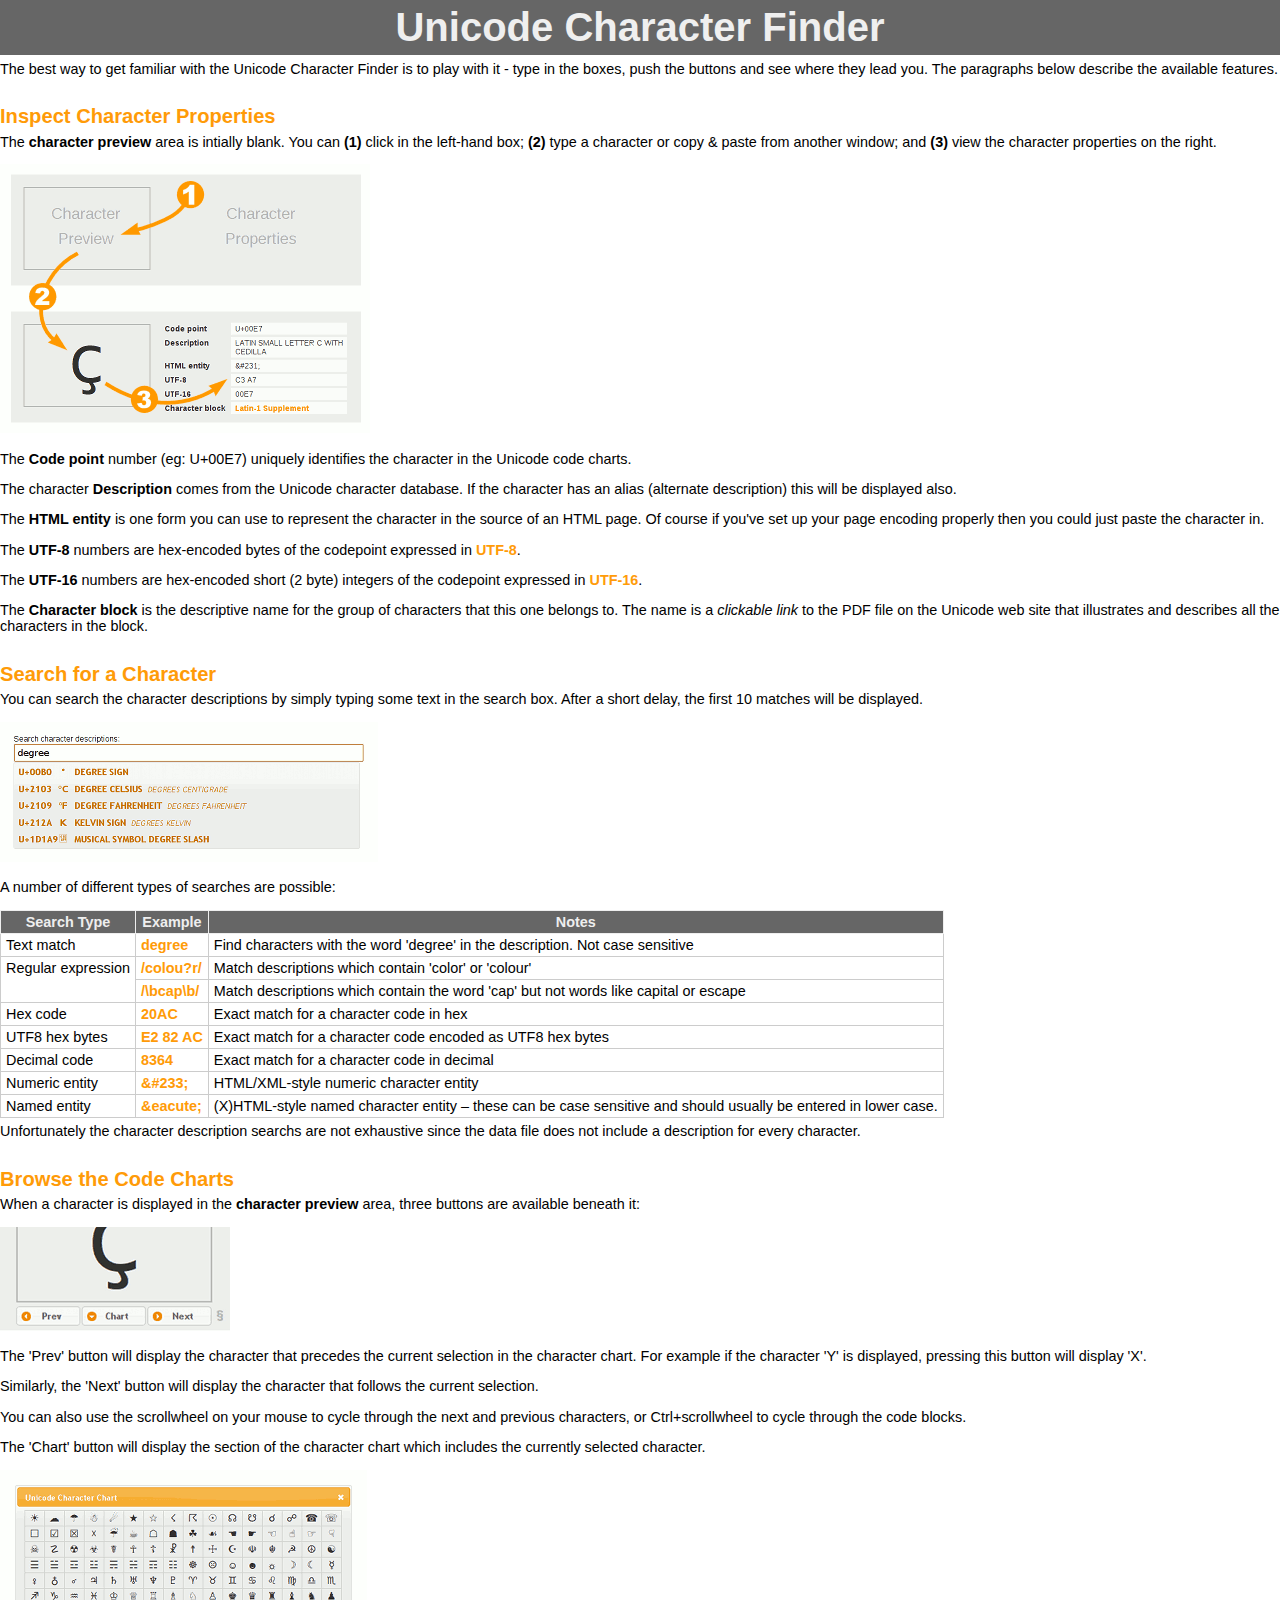
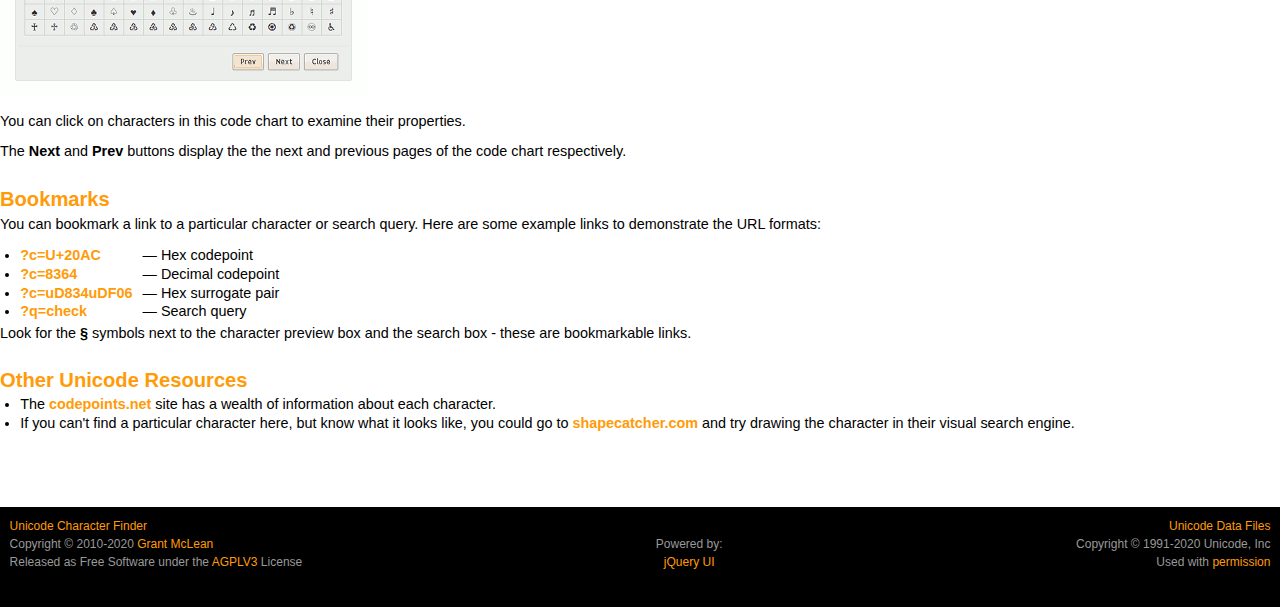
==== commit 06bea4f7: "update copyright years, and unicode data link for 13.0.0. update" ====
--- a/htdocs/index.html
+++ b/htdocs/index.html
@@ -3,7 +3,7 @@
 <head>
   <meta http-equiv="content-type" content="text/html; charset=utf-8" />
   <title>Unicode Character Finder</title>
-  <!-- Copyright (c) 2010-2016 Grant McLean.  See LICENSE.TXT for details -->
+  <!-- Copyright (c) 2010-2020 Grant McLean.  See LICENSE.TXT for details -->
   <meta name="description" content="A handy tool for searching the Unicode Character Database and learning about Unicode characters.">
   <meta name="twitter:card" content="summary" />
   <meta name="twitter:site" content="@grantmnz">
@@ -215,13 +215,13 @@
 
     <div class="subfoot1">
       <a href="http://github.com/grantm/ucf">Unicode Character Finder</a><br />
-      Copyright &copy; 2010-2016 <a href="http://www.mclean.net.nz">Grant McLean</a><br />
+      Copyright &copy; 2010-2020 <a href="http://www.mclean.net.nz">Grant McLean</a><br />
       Released as Free Software under the <a href="http://www.fsf.org/licensing/licenses/agpl-3.0.html">AGPLV3</a> License
     </div>
 
     <div class="subfoot3">
-      <a href="http://www.unicode.org/">Unicode Data Files<span id="unicode-version"></span></a><br />
-      Copyright &copy; 1991-2016 Unicode, Inc<br />
+      <a href="http://www.unicode.org/versions/latest/">Unicode Data Files<span id="unicode-version"></span></a><br />
+      Copyright &copy; 1991-2020 Unicode, Inc<br />
       Used with <a href="http://www.unicode.org/copyright.html">permission</a>
     </div>
 
--- a/htdocs/style.css
+++ b/htdocs/style.css
@@ -23,6 +23,7 @@
   background-color: #000000;
   font-size: 12px;
   line-height: 150%;
+  border-bottom: 30px solid #000000;
 }
 
 .footer a {
@@ -137,6 +138,7 @@
 
 .ucf-app .search-wrap {
   margin: 0 0 1.6em 0;
+  padding: 30px 0 0 0;
   position: relative;
   clear: both;
   z-index: 1;
@@ -145,7 +147,7 @@
 .ucf-app .search-wrap .search-reset {
   position: absolute;
   right: 2px;
-  top: 1.3em;
+  top: 54px;
   padding: 6px 8px;
   font-weight: bold;
   cursor: pointer;
@@ -161,7 +163,8 @@
 }
 
 .ucf-app .search-wrap input.search {
-  width: 686px;
+  width: 100%;
+  box-sizing: border-box;
   font-size: 120%;
   padding: 5px;
 }
@@ -183,7 +186,7 @@
   background-color: #eeeeee;
   float: left;
   width: 100%;
-  margin: 0 0 30px 0;
+  margin: 0;
   z-index: 2;
 }
 
@@ -241,7 +244,7 @@
   color: #333333;
   background-color: transparent;
   margin: 20px 25px 5px 25px;
-  width: 250px;
+  width: 248px;
   height: 160px;
   font-size: 130px;
   text-align: center;
@@ -278,10 +281,10 @@
   font-weight: bold;
   color: #666666 !important;
   font-size: 12px;
-  padding: 0 0.6em 0 0;
+  padding: 0 0 0 0;
   margin-bottom: 6px;
   margin-right: 2px;
-  width: 83px;
+  width: 62px;
   height: 25px
 }
 
@@ -405,7 +408,7 @@
 .ucf-app .result-items li.selected,
 .ucf-app .result-items li:hover {
   border: 1px solid #fbcb09;
-  background: #fdf5ce url("jquery-ui-1.11.4.custom/images/ui-bg_glass_100_fdf5ce_1x400.png") 50% 50% repeat-x;
+  background: #fdf5ce url(images/ui-bg-glass.png) 50% 50% repeat-x;
   color: #c77405;
 }
 
@@ -666,3 +669,157 @@
   width: 8.5em;
 }
 
+.scratchpad-wrap {
+  position: relative;
+  float: left;
+  width: 100%;
+  margin: 0;
+}
+
+.scratchpad-wrap .handle {
+  display: block;
+  position: absolute;
+  right: 26px;
+  z-index: 2;
+  background-image: linear-gradient( 180deg, #C8CCC8, #eeeeee 40%);
+  color: #bbbbbb;
+  padding: 1px 10px 4px 10px;
+  border-bottom-left-radius: 6px;
+  border-bottom-right-radius: 6px;
+  font-family: Liberation Sans, Arial, sans-serif;
+  font-weight: bold;
+  font-size: 16px;
+  cursor: pointer;
+}
+
+.scratchpad-wrap .handle:hover {
+  color: #FF9B08;
+  padding-top: 8px;
+  text-decoration: none;
+}
+
+.scratchpad-wrap .handle::after {
+  content: '\25BC';
+}
+
+.scratchpad-wrap.open .handle::after {
+  content: '\25B2';
+}
+
+.scratchpad {
+  display: none;
+  padding: 0 8px 8px 8px;
+  background-color: #eeeeee;
+  border-bottom-left-radius: 6px;
+  border-bottom-right-radius: 6px;
+  overflow: hidden;
+  max-height: auto;
+}
+
+.scratchpad .scratchpad-mode {
+  list-style: none;
+  margin: 0;
+  padding: 0;
+  font-size: 14px;
+  font-weight: bold;
+  color: #666666;
+}
+
+.scratchpad .scratchpad-mode > li {
+  display: inline-block;
+  margin: 0;
+  padding: 0 0.5em 4px 0.5em;
+  float: right;
+}
+
+.scratchpad .scratchpad-mode input {
+  vertical-align: middle;
+  margin: 0 0.2em 0.1em 0;
+}
+
+.scratchpad .menu-button {
+  padding: 0;
+}
+
+.scratchpad .menu-button:focus {
+  outline: none;
+}
+
+.scratchpad-menu.ui-menu {
+  display: inline-block;
+}
+
+.scratchpad-menu li {
+  padding: 2px 4px;
+  border: 1px solid transparent;
+}
+
+.scratchpad-menu li:hover {
+  color: #c77405;
+  background-color: #fdf5ce;
+  border: 1px solid #fbcb09;
+}
+
+.scratchpad textarea {
+  width: 100%;
+  box-sizing: border-box;
+  resize: vertical;
+  font-size: 20px;
+  min-height: 60px;
+}
+
+.scratchpad .codepoints {
+  clear: both;
+  width: 100%;
+  box-sizing: border-box;
+  min-height: 60px;
+  padding: 0.5em;
+  border: 1px solid #cccccc;
+  border-radius: 3px;
+}
+
+.scratchpad-wrap.text-mode div.codepoints {
+  display: none;
+}
+
+.scratchpad-wrap.cp-mode textarea {
+  display: none;
+}
+
+.scratchpad .codepoints li {
+  display: inline-block;
+  list-style: none;
+  font-size: 24px;
+  margin: 4px;
+  background-color: #FFFFFF;
+  border: 1px solid #FF9B08;
+  border-radius: 3px;
+}
+
+.scratchpad .codepoints li.combining-char {
+  background-color: #FFE6C1;
+}
+
+.scratchpad .codepoints li > span {
+  display: block;
+  min-height: 40px;
+  box-sizing: border-box;
+  width: 100%;
+  text-align: center;
+  padding: 3px;
+}
+
+.scratchpad .codepoints li::after {
+  content: attr(data-cp);
+  display: block;
+  box-sizing: border-box;
+  width: 100%;
+  padding: 2px 2px 0px;
+  text-align: center;
+  font-family: Liberation Sans, Arial, sans-serif;
+  font-size: 11px;
+  line-height: 13px;
+  background-color: #FF9B08;
+  color: #FFFFFF;
+}
+
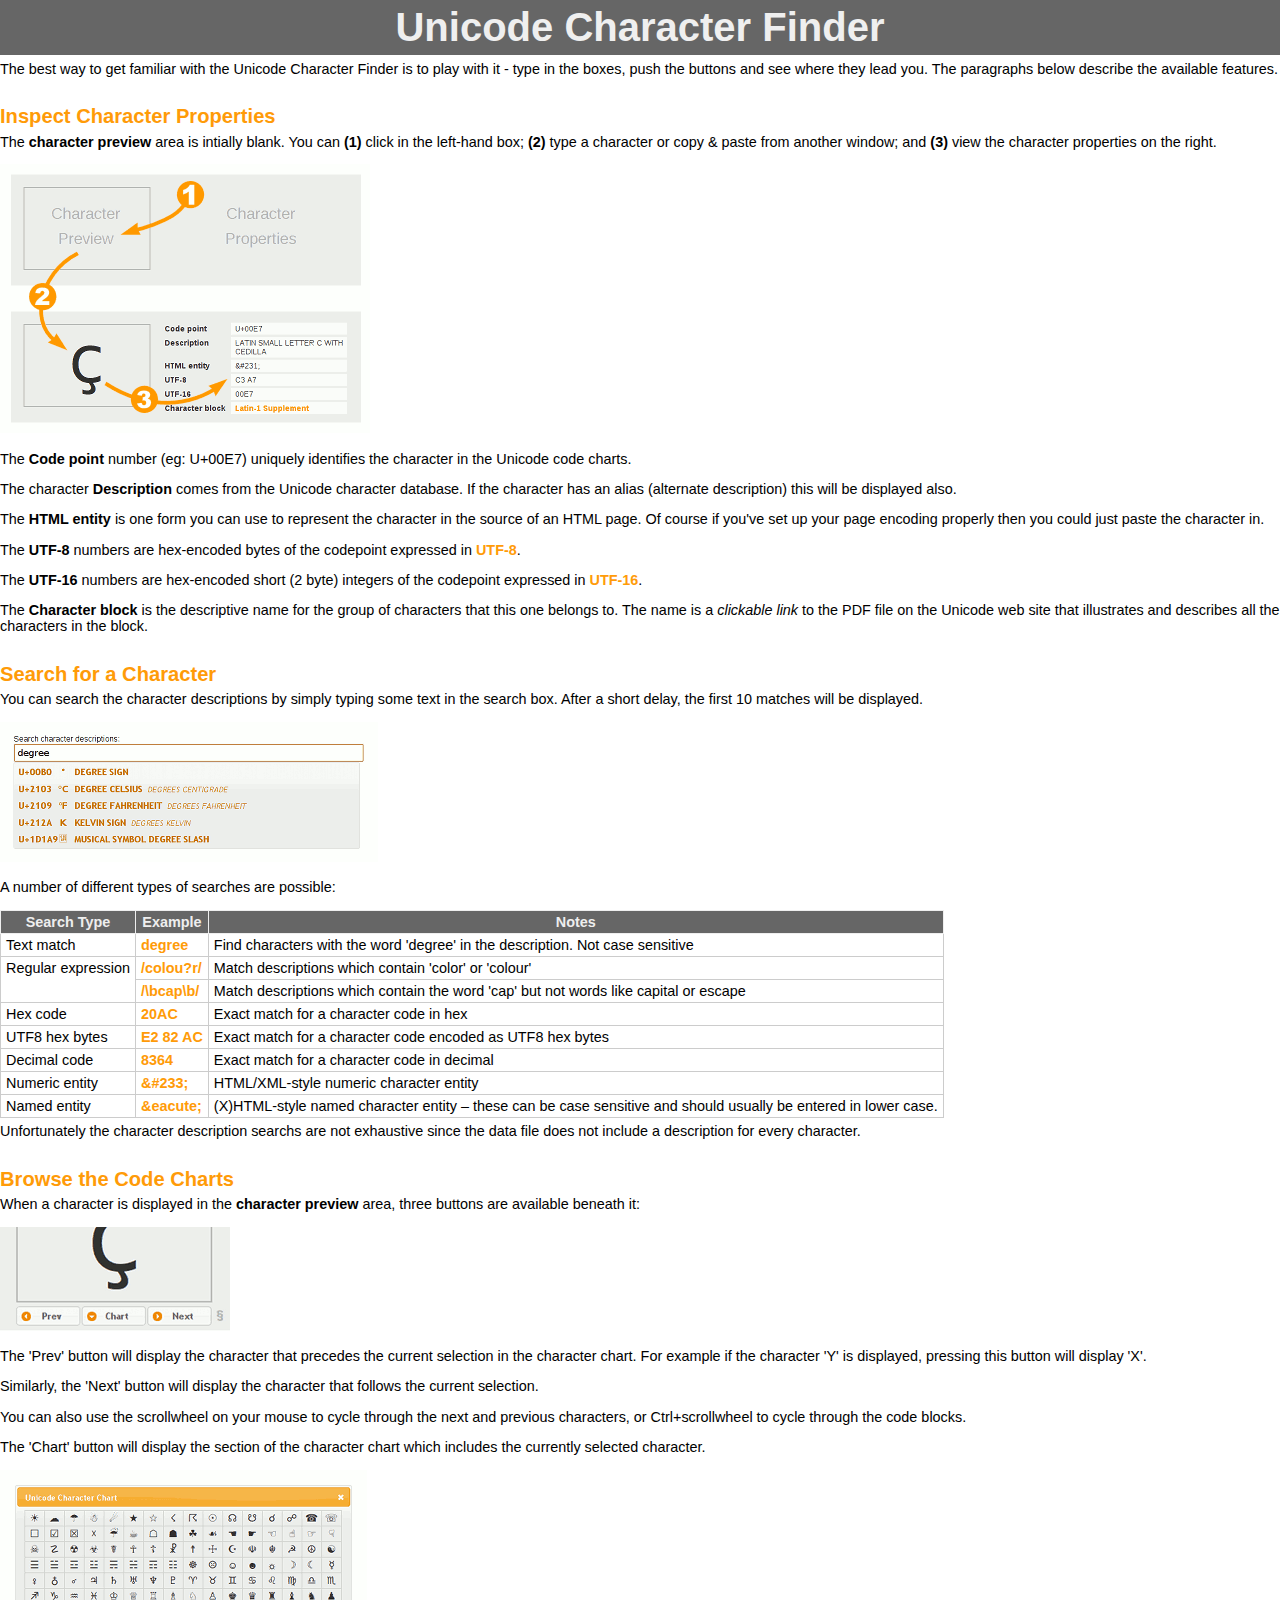
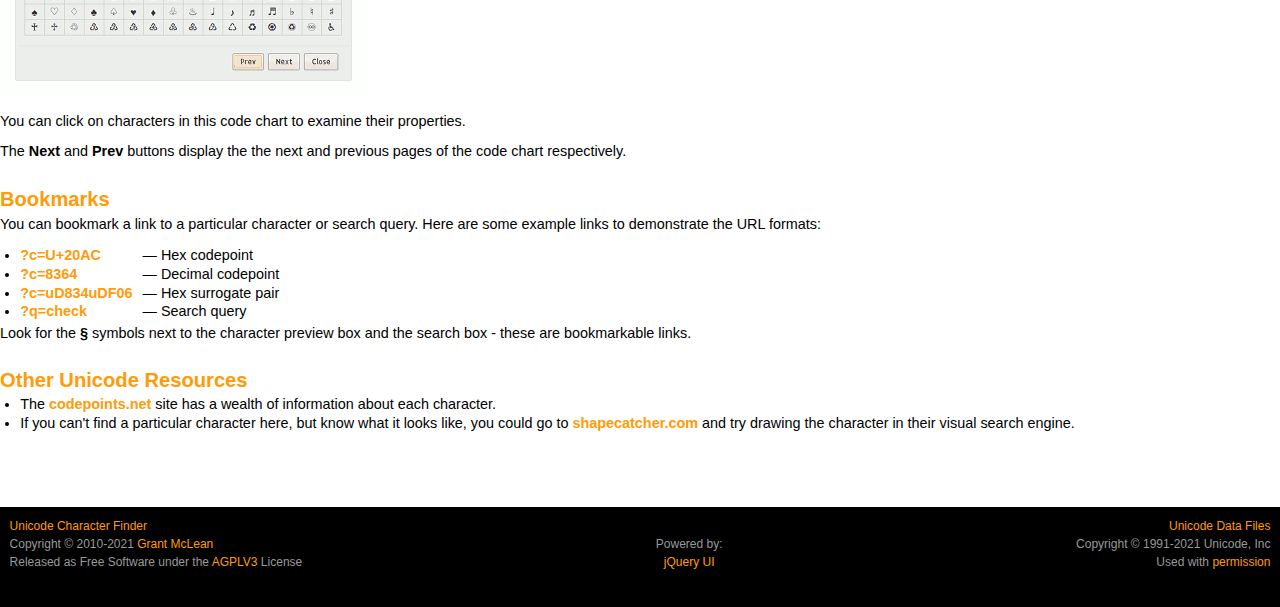
==== commit 04507b0c: "update copyright years" ====
--- a/htdocs/index.html
+++ b/htdocs/index.html
@@ -3,7 +3,7 @@
 <head>
   <meta http-equiv="content-type" content="text/html; charset=utf-8" />
   <title>Unicode Character Finder</title>
-  <!-- Copyright (c) 2010-2020 Grant McLean.  See LICENSE.TXT for details -->
+  <!-- Copyright (c) 2010-2021 Grant McLean.  See LICENSE.TXT for details -->
   <meta name="description" content="A handy tool for searching the Unicode Character Database and learning about Unicode characters.">
   <meta name="twitter:card" content="summary" />
   <meta name="twitter:site" content="@grantmnz">
@@ -22,7 +22,7 @@
     jQuery(function () {
         jQuery('#my-ucf').ucf({
             help_selector: "#ucf-help",
-            sample_chars: [ 169, 233, 256, 257, 8364, 8451, 9654, 9733, 9731, 119558, 128568 ]
+            sample_chars: [ 169, 233, 256, 257, 8364, 8451, 9654, 9733, 9731, 9776, 128568, 129322 ]
         });
     });
   </script>
@@ -215,13 +215,13 @@
 
     <div class="subfoot1">
       <a href="http://github.com/grantm/ucf">Unicode Character Finder</a><br />
-      Copyright &copy; 2010-2020 <a href="http://www.mclean.net.nz">Grant McLean</a><br />
+      Copyright &copy; 2010-2021 <a href="http://www.mclean.net.nz">Grant McLean</a><br />
       Released as Free Software under the <a href="http://www.fsf.org/licensing/licenses/agpl-3.0.html">AGPLV3</a> License
     </div>
 
     <div class="subfoot3">
       <a href="http://www.unicode.org/versions/latest/">Unicode Data Files<span id="unicode-version"></span></a><br />
-      Copyright &copy; 1991-2020 Unicode, Inc<br />
+      Copyright &copy; 1991-2021 Unicode, Inc<br />
       Used with <a href="http://www.unicode.org/copyright.html">permission</a>
     </div>
 
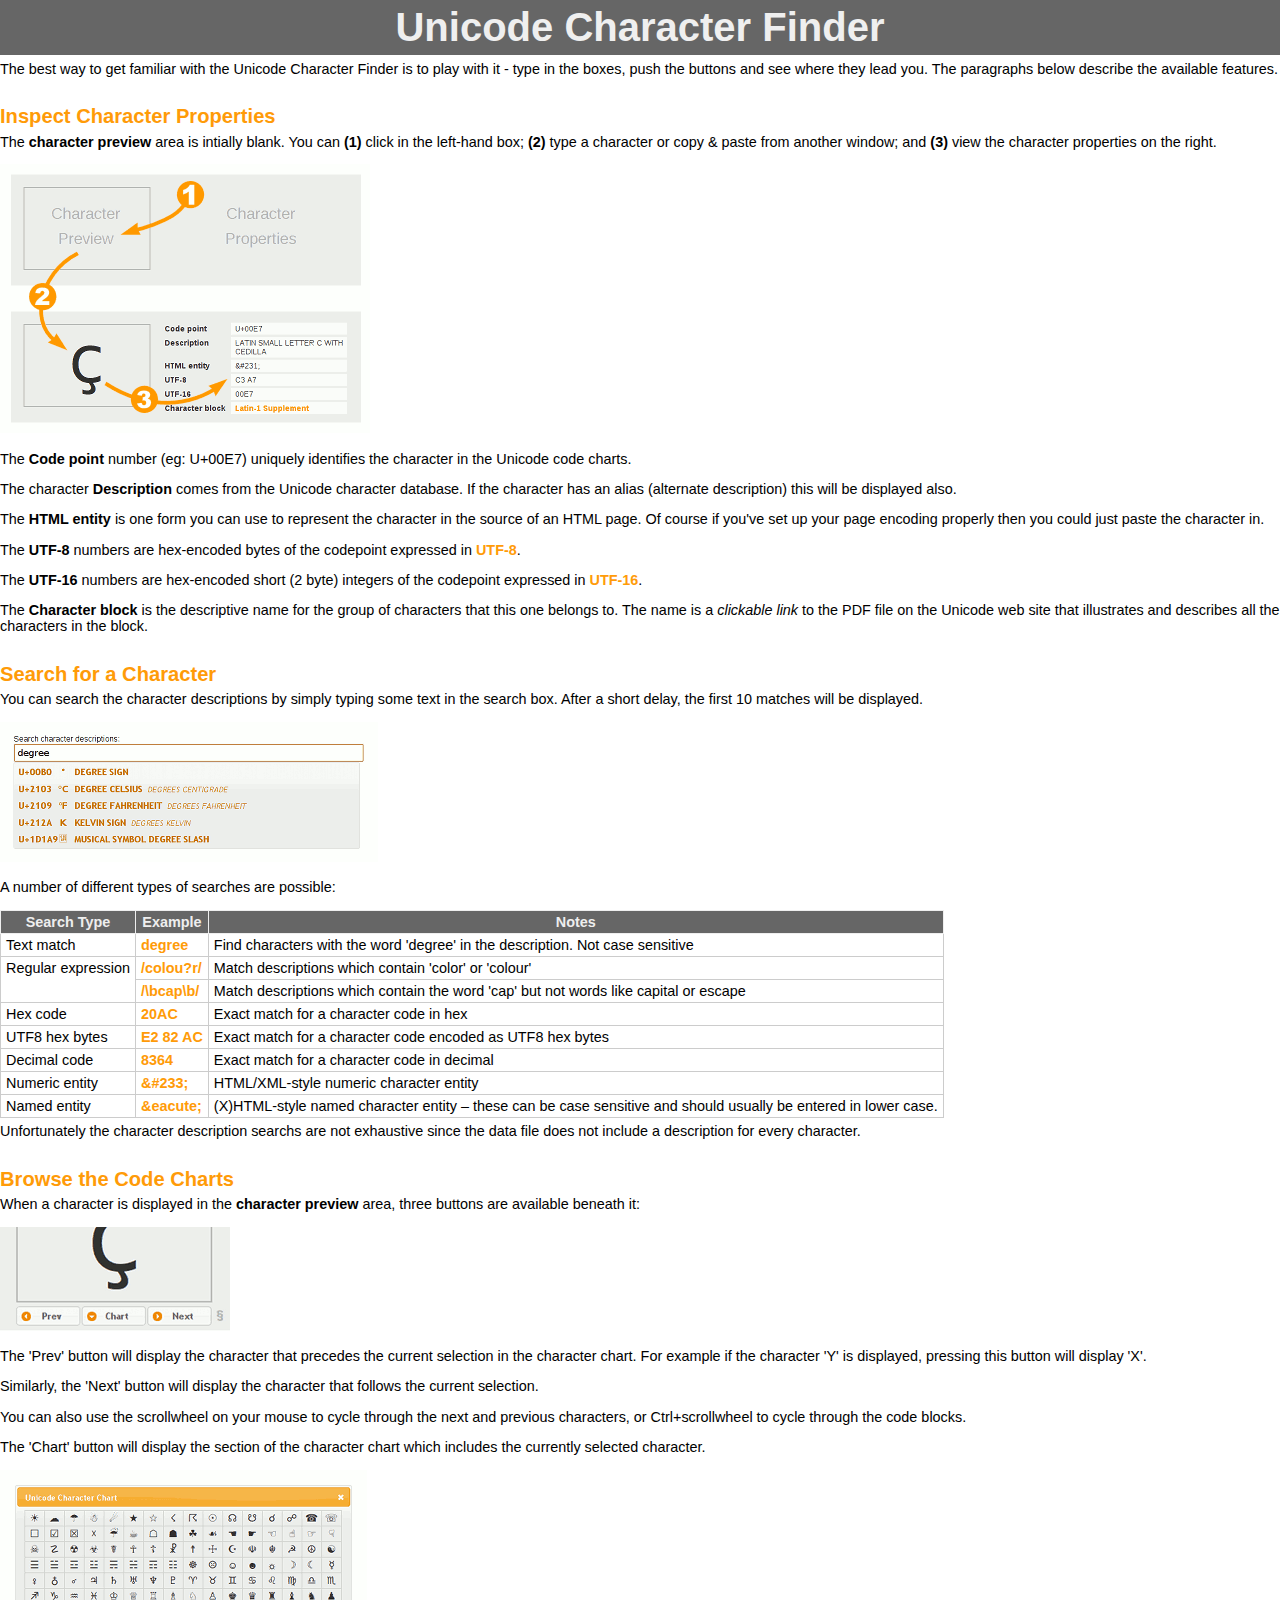
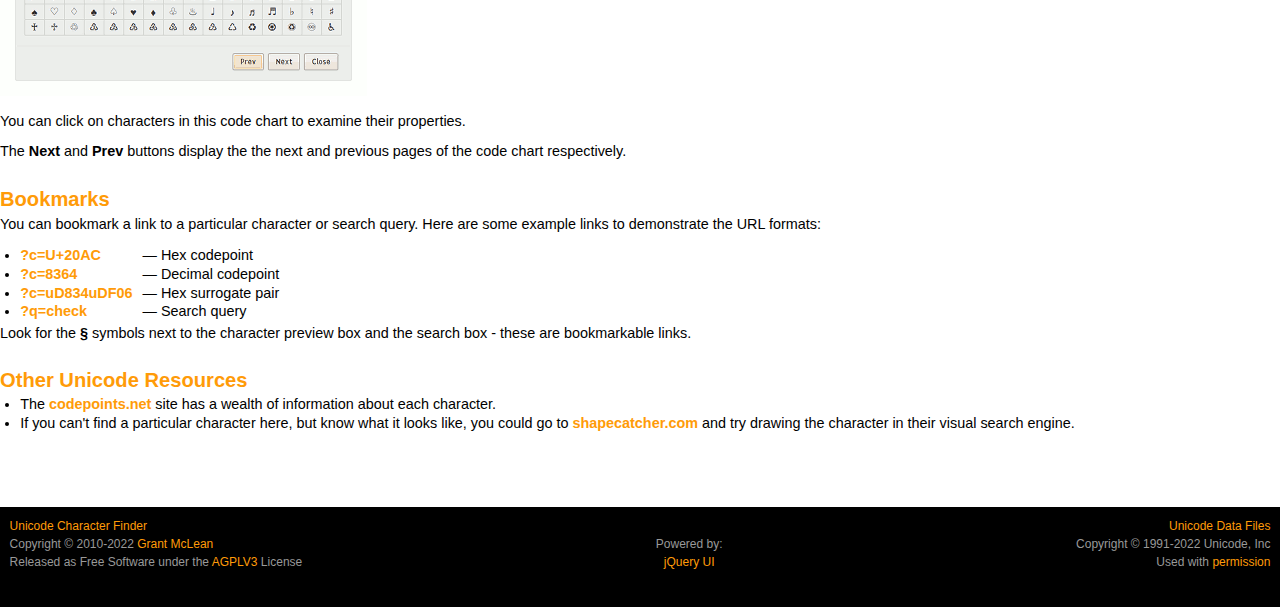
==== commit 7dc12165: "update copyright years" ====
--- a/htdocs/index.html
+++ b/htdocs/index.html
@@ -3,7 +3,7 @@
 <head>
   <meta http-equiv="content-type" content="text/html; charset=utf-8" />
   <title>Unicode Character Finder</title>
-  <!-- Copyright (c) 2010-2021 Grant McLean.  See LICENSE.TXT for details -->
+  <!-- Copyright (c) 2010-2022 Grant McLean.  See LICENSE.TXT for details -->
   <meta name="description" content="A handy tool for searching the Unicode Character Database and learning about Unicode characters.">
   <meta name="twitter:card" content="summary" />
   <meta name="twitter:site" content="@grantmnz">
@@ -215,13 +215,13 @@
 
     <div class="subfoot1">
       <a href="http://github.com/grantm/ucf">Unicode Character Finder</a><br />
-      Copyright &copy; 2010-2021 <a href="http://www.mclean.net.nz">Grant McLean</a><br />
+      Copyright &copy; 2010-2022 <a href="http://www.mclean.net.nz">Grant McLean</a><br />
       Released as Free Software under the <a href="http://www.fsf.org/licensing/licenses/agpl-3.0.html">AGPLV3</a> License
     </div>
 
     <div class="subfoot3">
       <a href="http://www.unicode.org/versions/latest/">Unicode Data Files<span id="unicode-version"></span></a><br />
-      Copyright &copy; 1991-2021 Unicode, Inc<br />
+      Copyright &copy; 1991-2022 Unicode, Inc<br />
       Used with <a href="http://www.unicode.org/copyright.html">permission</a>
     </div>
 
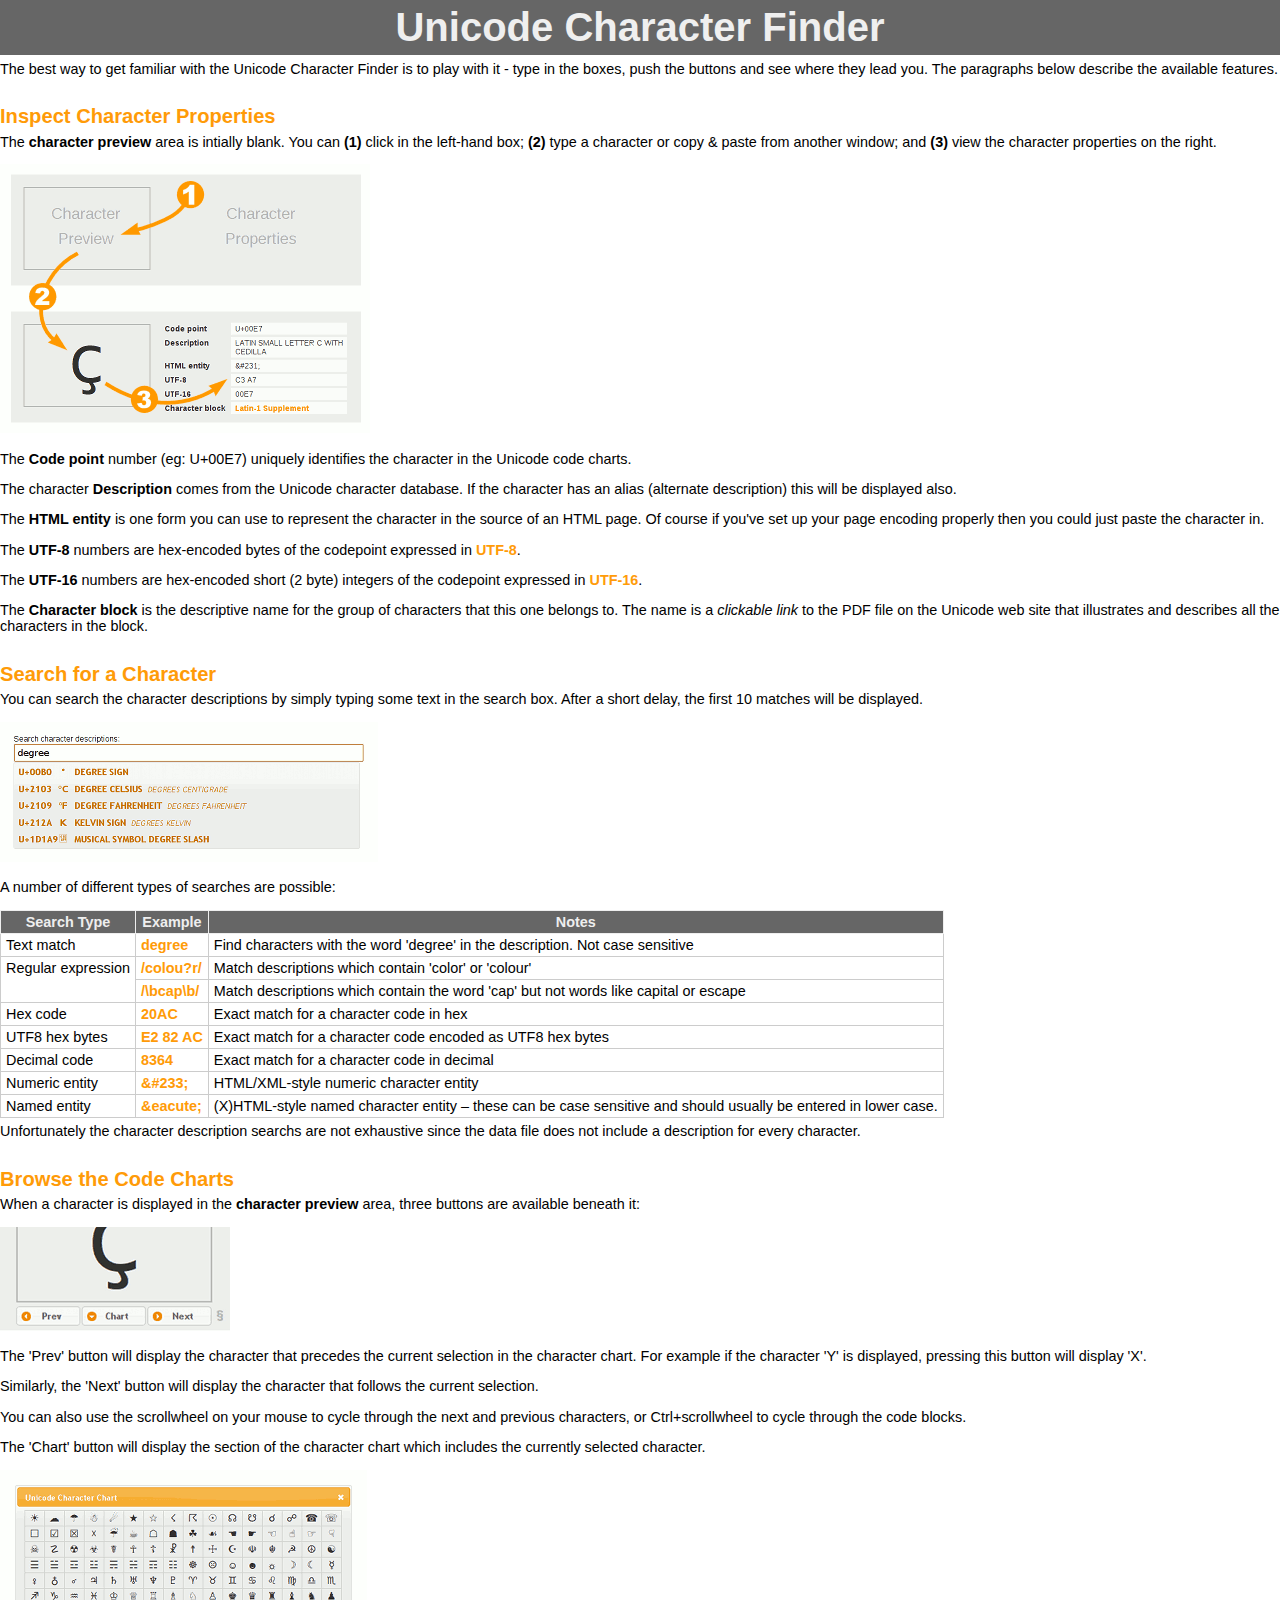
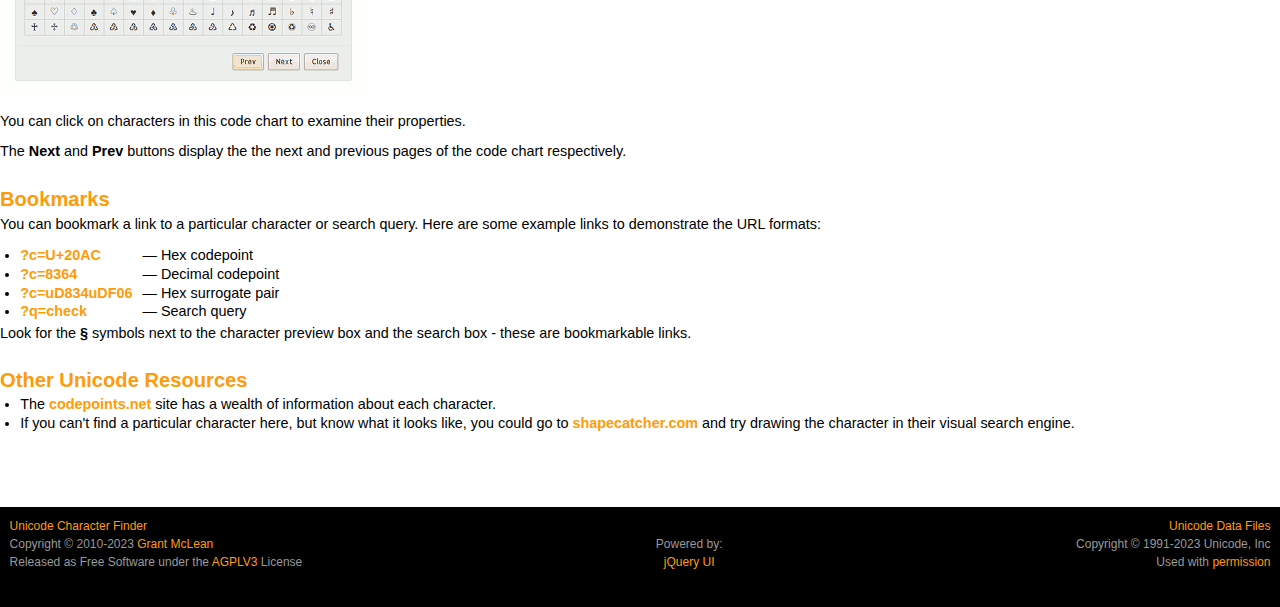
==== commit 9a00dea7: "update copyright years" ====
--- a/htdocs/index.html
+++ b/htdocs/index.html
@@ -3,7 +3,7 @@
 <head>
   <meta http-equiv="content-type" content="text/html; charset=utf-8" />
   <title>Unicode Character Finder</title>
-  <!-- Copyright (c) 2010-2022 Grant McLean.  See LICENSE.TXT for details -->
+  <!-- Copyright (c) 2010-2023 Grant McLean.  See LICENSE.TXT for details -->
   <meta name="description" content="A handy tool for searching the Unicode Character Database and learning about Unicode characters.">
   <meta name="twitter:card" content="summary" />
   <meta name="twitter:site" content="@grantmnz">
@@ -215,13 +215,13 @@
 
     <div class="subfoot1">
       <a href="http://github.com/grantm/ucf">Unicode Character Finder</a><br />
-      Copyright &copy; 2010-2022 <a href="http://www.mclean.net.nz">Grant McLean</a><br />
+      Copyright &copy; 2010-2023 <a href="http://www.mclean.net.nz">Grant McLean</a><br />
       Released as Free Software under the <a href="http://www.fsf.org/licensing/licenses/agpl-3.0.html">AGPLV3</a> License
     </div>
 
     <div class="subfoot3">
       <a href="http://www.unicode.org/versions/latest/">Unicode Data Files<span id="unicode-version"></span></a><br />
-      Copyright &copy; 1991-2022 Unicode, Inc<br />
+      Copyright &copy; 1991-2023 Unicode, Inc<br />
       Used with <a href="http://www.unicode.org/copyright.html">permission</a>
     </div>
 
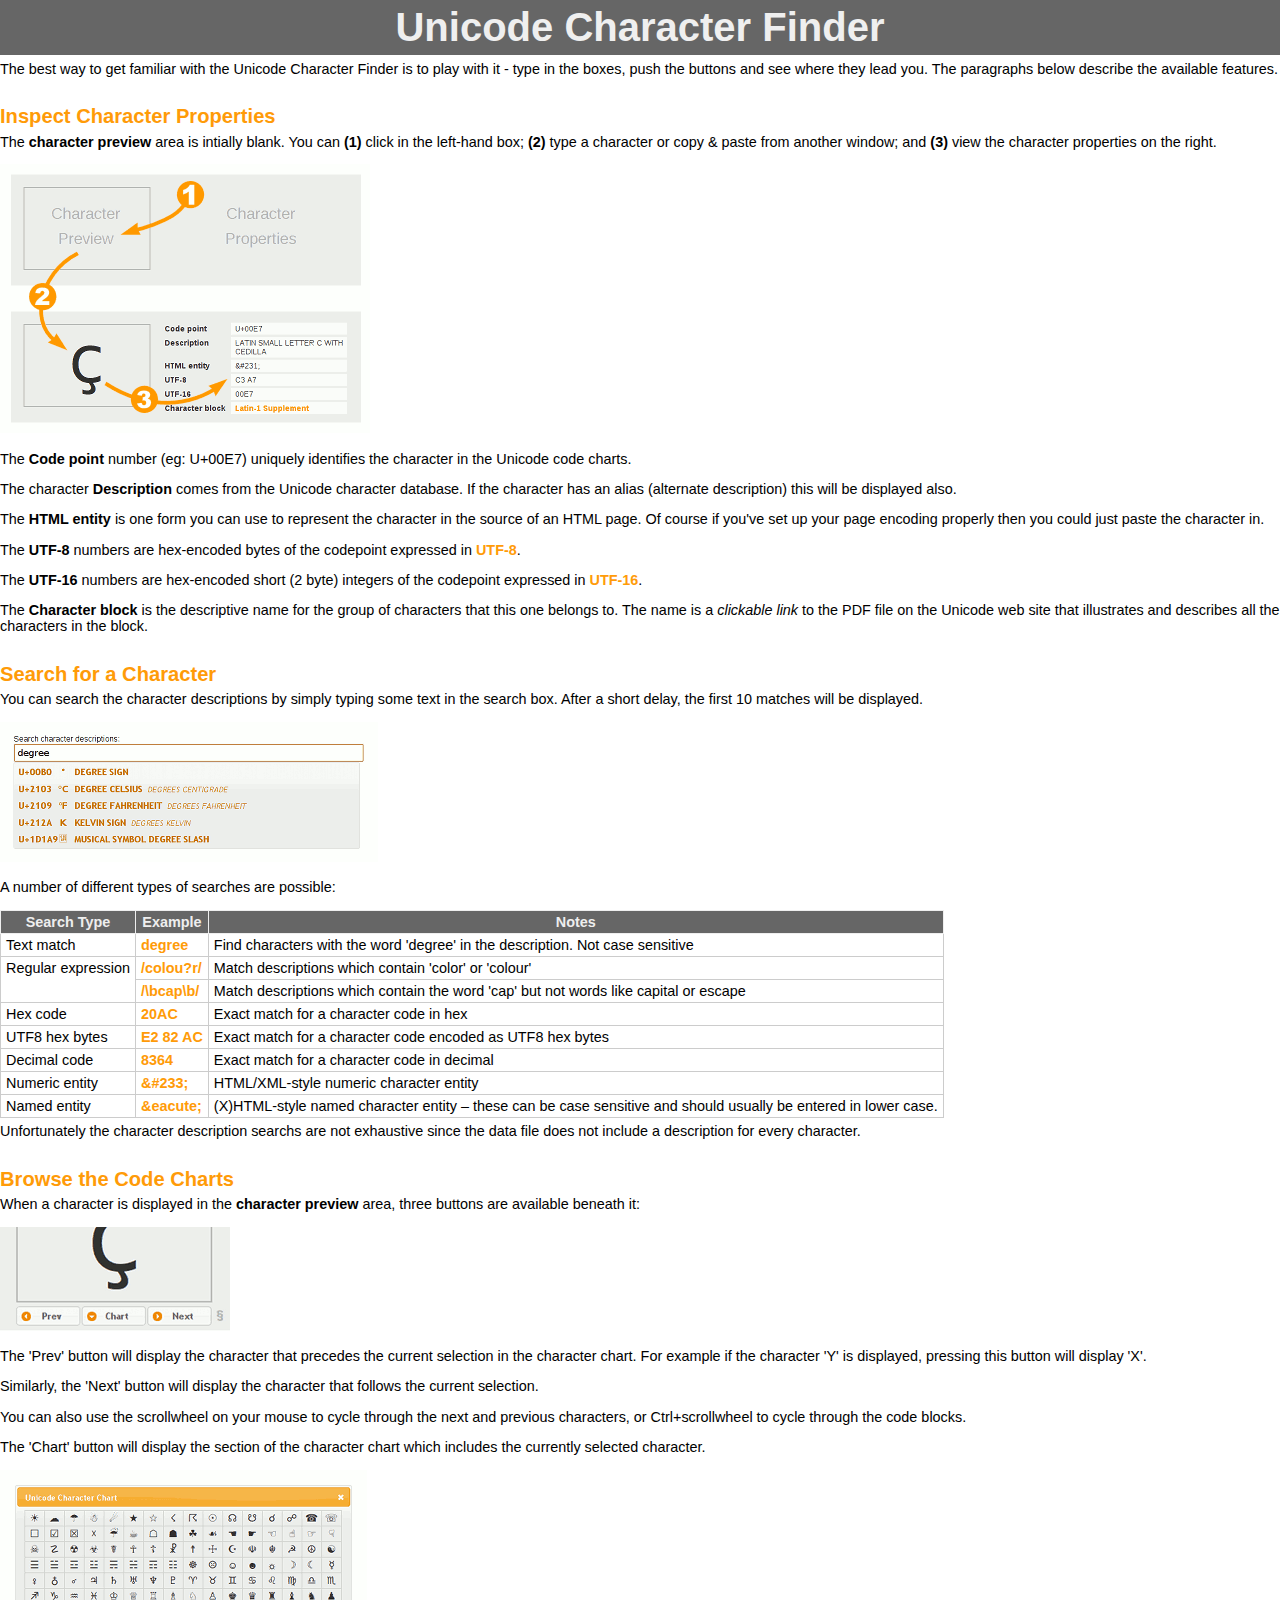
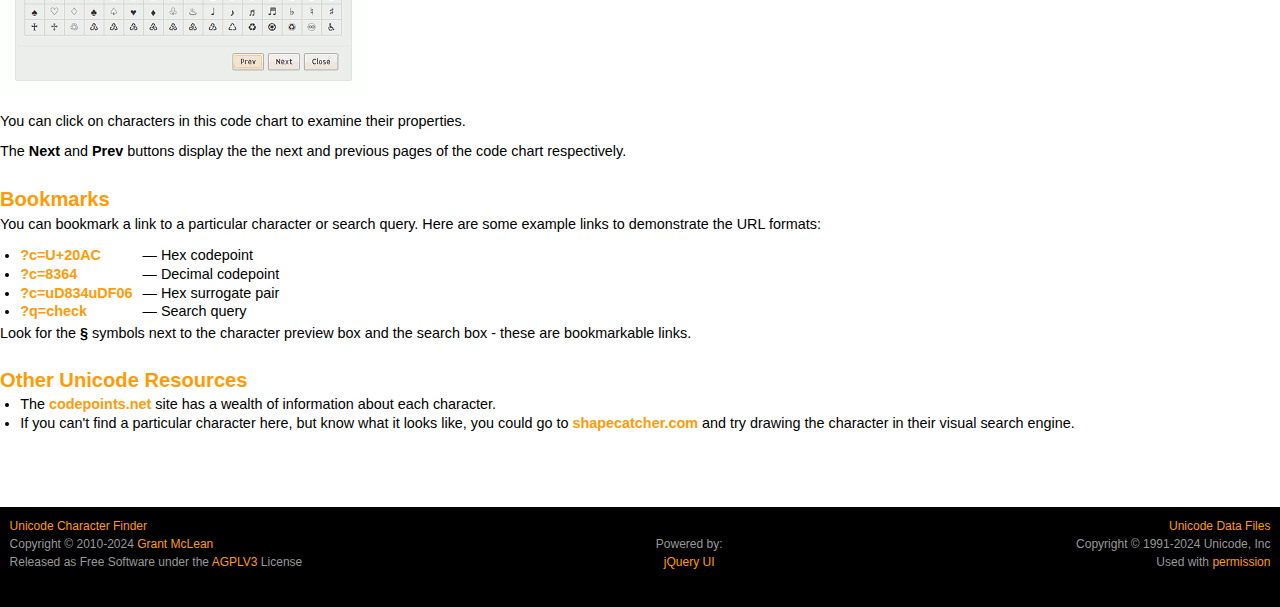
==== commit 808cbff9: "update copyright years" ====
--- a/htdocs/index.html
+++ b/htdocs/index.html
@@ -3,7 +3,7 @@
 <head>
   <meta http-equiv="content-type" content="text/html; charset=utf-8" />
   <title>Unicode Character Finder</title>
-  <!-- Copyright (c) 2010-2023 Grant McLean.  See LICENSE.TXT for details -->
+  <!-- Copyright (c) 2010-2024 Grant McLean.  See LICENSE.TXT for details -->
   <meta name="description" content="A handy tool for searching the Unicode Character Database and learning about Unicode characters.">
   <meta name="twitter:card" content="summary" />
   <meta name="twitter:site" content="@grantmnz">
@@ -215,13 +215,13 @@
 
     <div class="subfoot1">
       <a href="http://github.com/grantm/ucf">Unicode Character Finder</a><br />
-      Copyright &copy; 2010-2023 <a href="http://www.mclean.net.nz">Grant McLean</a><br />
+      Copyright &copy; 2010-2024 <a href="http://www.mclean.net.nz">Grant McLean</a><br />
       Released as Free Software under the <a href="http://www.fsf.org/licensing/licenses/agpl-3.0.html">AGPLV3</a> License
     </div>
 
     <div class="subfoot3">
       <a href="http://www.unicode.org/versions/latest/">Unicode Data Files<span id="unicode-version"></span></a><br />
-      Copyright &copy; 1991-2023 Unicode, Inc<br />
+      Copyright &copy; 1991-2024 Unicode, Inc<br />
       Used with <a href="http://www.unicode.org/copyright.html">permission</a>
     </div>
 
